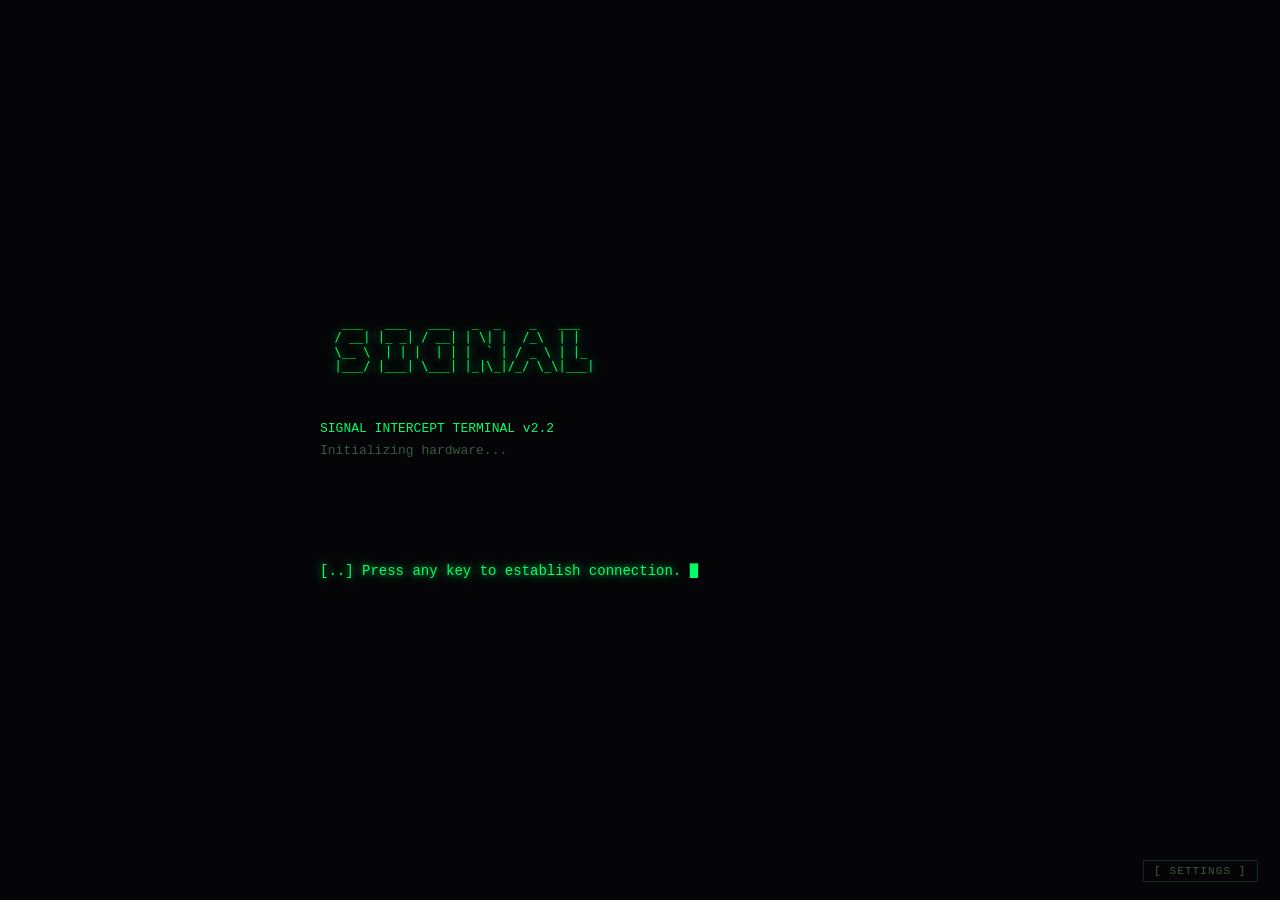
==== index.html @ 5e55cf1e "Fix boot screen ASCII art formatting" ====
<!DOCTYPE html>
<html lang="en">
<head>
  <meta charset="UTF-8">
  <meta name="viewport" content="width=device-width, initial-scale=1.0, maximum-scale=1.0, user-scalable=no">
  <title>SIGNAL // Terminal</title>
  <link rel="stylesheet" href="style.css">
  <!--
    You seem to be digging through the source.
    Some things hide in plain sight.
    The key for this layer is: hidden
    Don't tell anyone.
  -->
</head>
<body>
  <div class="scanlines"></div>
  <div class="vignette"></div>

  <!-- Boot screen -->
  <div id="bootScreen" class="boot-screen">
    <div class="boot-content">
      <pre class="boot-art">
   ___   ___   ___   _  _    _   ___
  / __| |_ _| / __| | \| |  /_\  | |
  \__ \  | | |  | | |  ` | / _ \ | |_
  |___/ |___| \___| |_|\_|/_/ \_\|___|
      </pre>
      <div class="boot-log" id="bootLog"></div>
      <div class="boot-prompt" id="bootPrompt">
        <span class="prompt-text">[..] Press any key to establish connection.</span>
        <span class="cursor-blink">█</span>
      </div>
    </div>
    <button class="boot-settings-btn" id="bootSettingsBtn">[ SETTINGS ]</button>
  </div>

  <!-- Settings panel -->
  <div id="settingsModal" class="settings-modal hidden">
    <div class="settings-box">
      <div class="settings-title">// TERMINAL SETTINGS</div>
      <div class="settings-item">
        <span class="settings-label">Progress data is stored locally on this device.</span>
        <button class="settings-btn" id="resetProgressBtn">RESTART &amp; CLEAR PROGRESS</button>
        <div class="settings-confirm" id="resetConfirm">
          All saved progress will be erased. Continue?
          <span class="yes-btn" id="resetYes">[YES]</span>
          <span class="no-btn" id="resetNo">[NO]</span>
        </div>
      </div>
      <button class="settings-close" id="settingsCloseBtn">CLOSE</button>
    </div>
  </div>

  <!-- Version update prompt -->
  <div id="updateModal" class="settings-modal hidden">
    <div class="settings-box">
      <div class="settings-title">// TERMINAL UPDATED</div>
      <div class="settings-item">
        <span class="settings-label" id="updateMsg">A new version has been detected. Old save data may be incompatible. Reset progress?</span>
        <div class="settings-confirm show" id="updateConfirm">
          <span class="yes-btn" id="updateYes">[RESET]</span>
          <span class="no-btn" id="updateNo">[KEEP]</span>
        </div>
      </div>
    </div>
  </div>

  <!-- Main interface -->
  <div id="mainInterface" class="main-interface hidden">
    <header class="terminal-header">
      <div class="header-left">
        <span class="status-led" id="statusLed"></span>
        <span class="header-label">SIGNAL INTERCEPT</span>
      </div>
      <div class="header-center">
        <span class="freq-display" id="freqDisplay">0.000 MHz</span>
      </div>
      <div class="header-right">
        <div class="signal-bars" id="signalBars">
          <span></span><span></span><span></span><span></span><span></span>
        </div>
        <span class="header-label" id="signalLabel">SEARCHING</span>
      </div>
    </header>
    <div class="waveform-container">
      <canvas id="waveform"></canvas>
    </div>
    <main class="terminal-body" id="terminalBody">
      <div id="messageArea" class="message-area"></div>
    </main>
    <footer class="terminal-footer">
      <div class="command-line" id="commandLine">
        <span class="prompt-symbol" id="promptSymbol">></span>
        <span class="command-input" id="commandInput"></span>
        <span class="input-cursor hidden" id="inputCursor">█</span>
        <input type="text" id="hiddenInput" class="hidden-input" autocomplete="off" spellcheck="false" autocapitalize="off">
      </div>
      <div class="footer-hint" id="footerHint"></div>
    </footer>
  </div>

  <!-- Answer modal (backup) -->
  <div id="answerModal" class="modal hidden">
    <div class="modal-box">
      <div class="modal-title">> Enter key_</div>
      <input type="text" id="answerField" class="modal-input" autocomplete="off" spellcheck="false">
      <div class="modal-error hidden" id="modalError">Invalid key</div>
    </div>
  </div>

  <!-- Ending screen -->
  <div id="endingScreen" class="ending-screen hidden">
    <div class="ending-content">
      <div class="ending-glitch" id="endingGlitch">CONNECTION ESTABLISHED</div>
      <div class="ending-text" id="endingText"></div>
      <button class="ending-btn hidden" id="restartBtn">RESTART TERMINAL</button>
    </div>
  </div>

  <script src="game.js"></script>
</body>
</html>
---- style.css ----
/* ========================================
   SIGNAL // 信号截获终端 v2.1
   ======================================== */
* { margin: 0; padding: 0; box-sizing: border-box; }
:root {
  --bg: #050508;
  --bg-terminal: #0a0d0a;
  --green: #00ff66;
  --green-dim: #00cc52;
  --green-glow: rgba(0, 255, 102, 0.15);
  --cyan: #00e5ff;
  --amber: #ffb000;
  --red: #ff3333;
  --text: #88cc88;
  --text-dim: #3a5a3a;
  --text-bright: #aaffaa;
  --border: #1a2a1a;
  --font: 'Courier New', 'Consolas', 'Monaco', monospace;
}
html, body {
  height: 100%;
  background: var(--bg);
  color: var(--text);
  font-family: var(--font);
  font-size: 15px;
  line-height: 1.7;
  overflow: hidden;
}
/* 扫描线 */
.scanlines {
  position: fixed;
  top: 0; left: 0; right: 0; bottom: 0;
  background: repeating-linear-gradient(
    0deg,
    transparent 0px,
    transparent 2px,
    rgba(0, 0, 0, 0.15) 2px,
    rgba(0, 0, 0, 0.15) 4px
  );
  pointer-events: none;
  z-index: 9000;
}
/* 暗角 */
.vignette {
  position: fixed;
  top: 0; left: 0; right: 0; bottom: 0;
  background: radial-gradient(ellipse at center, transparent 50%, rgba(0,0,0,0.7) 100%);
  pointer-events: none;
  z-index: 8999;
}
/* 屏幕闪烁 */
@keyframes screenFlicker {
  0%, 100% { opacity: 1; }
  92% { opacity: 1; }
  93% { opacity: 0.95; }
  94% { opacity: 1; }
  96% { opacity: 0.97; }
  97% { opacity: 1; }
}
.hidden { display: none !important; }
/* ========================================
   启动画面
   ======================================== */
.boot-screen {
  position: fixed;
  top: 0; left: 0; right: 0; bottom: 0;
  background: var(--bg);
  z-index: 10000;
  display: flex;
  align-items: center;
  justify-content: center;
  padding: 2rem;
}
.boot-content {
  max-width: 640px;
  width: 100%;
}
.boot-art {
  color: var(--green);
  font-size: 12px;
  line-height: 1.2;
  text-shadow: 0 0 10px var(--green);
  margin-bottom: 2rem;
  white-space: pre;
  overflow-x: auto;
}
.boot-log {
  color: var(--text-dim);
  font-size: 13px;
  margin-bottom: 1.5rem;
  min-height: 120px;
}
.boot-log .log-line {
  opacity: 0;
  animation: fadeIn 0.1s forwards;
}
.boot-log .log-ok { color: var(--green); }
.boot-log .log-warn { color: var(--amber); }
.boot-log .log-error { color: var(--red); }
@keyframes fadeIn {
  to { opacity: 1; }
}
.boot-prompt {
  color: var(--green);
  font-size: 14px;
  cursor: pointer;
}
.prompt-text {
  text-shadow: 0 0 8px var(--green);
}
.cursor-blink {
  animation: blink 1s steps(1) infinite;
  color: var(--green);
}
@keyframes blink {
  0%, 50% { opacity: 1; }
  51%, 100% { opacity: 0; }
}
/* 启动页设置按钮 */
.boot-settings-btn {
  position: fixed;
  bottom: 1.2rem;
  right: 1.5rem;
  background: none;
  border: 1px solid var(--border);
  color: var(--text-dim);
  font-family: var(--font);
  font-size: 11px;
  padding: 4px 10px;
  cursor: pointer;
  letter-spacing: 0.1em;
  z-index: 10001;
  transition: all 0.2s;
}
.boot-settings-btn:hover {
  color: var(--green);
  border-color: var(--green-dim);
  text-shadow: 0 0 6px var(--green);
}
/* 设置面板 */
.settings-modal {
  position: fixed;
  top: 0; left: 0; right: 0; bottom: 0;
  background: rgba(0, 0, 0, 0.85);
  display: flex;
  align-items: center;
  justify-content: center;
  z-index: 11000;
  padding: 1rem;
}
.settings-box {
  background: var(--bg-terminal);
  border: 1px solid var(--green-dim);
  padding: 1.5rem;
  width: 100%;
  max-width: 380px;
  box-shadow: 0 0 30px rgba(0, 255, 102, 0.15);
}
.settings-title {
  color: var(--green);
  font-size: 14px;
  margin-bottom: 1.2rem;
  text-shadow: 0 0 6px var(--green);
  letter-spacing: 0.1em;
}
.settings-item {
  margin-bottom: 1rem;
}
.settings-label {
  color: var(--text-dim);
  font-size: 12px;
  margin-bottom: 0.5rem;
  display: block;
}
.settings-btn {
  background: transparent;
  color: var(--red);
  border: 1px solid var(--red);
  padding: 8px 16px;
  font-family: var(--font);
  font-size: 12px;
  cursor: pointer;
  letter-spacing: 0.08em;
  transition: all 0.2s;
}
.settings-btn:hover {
  background: rgba(255, 51, 51, 0.1);
  box-shadow: 0 0 10px rgba(255, 51, 51, 0.2);
}
.settings-close {
  background: none;
  border: 1px solid var(--border);
  color: var(--text-dim);
  padding: 6px 14px;
  font-family: var(--font);
  font-size: 11px;
  cursor: pointer;
  margin-left: 8px;
  letter-spacing: 0.08em;
}
.settings-close:hover {
  color: var(--text);
  border-color: var(--text-dim);
}
.settings-confirm {
  color: var(--amber);
  font-size: 12px;
  margin-top: 0.8rem;
  display: none;
}
.settings-confirm.show { display: block; }
.settings-confirm .yes-btn {
  color: var(--red);
  text-decoration: underline;
  cursor: pointer;
}
.settings-confirm .no-btn {
  color: var(--text-dim);
  text-decoration: underline;
  cursor: pointer;
  margin-left: 12px;
}
/* ========================================
   主界面
   ======================================== */
.main-interface {
  height: 100vh;
  display: flex;
  flex-direction: column;
  background: var(--bg-terminal);
  animation: screenFlicker 8s infinite;
}
/* 顶部状态栏 */
.terminal-header {
  display: flex;
  align-items: center;
  justify-content: space-between;
  padding: 8px 16px;
  background: #0d100d;
  border-bottom: 1px solid var(--border);
  font-size: 12px;
  letter-spacing: 0.08em;
  flex-shrink: 0;
  gap: 10px;
}
.header-left, .header-right {
  display: flex;
  align-items: center;
  gap: 8px;
}
.status-led {
  width: 8px;
  height: 8px;
  border-radius: 50%;
  background: var(--red);
  box-shadow: 0 0 6px var(--red);
  animation: ledPulse 2s infinite;
  cursor: default;
  -webkit-user-select: none;
  user-select: none;
  -webkit-touch-callout: none;
}
.status-led.connected {
  background: var(--green);
  box-shadow: 0 0 8px var(--green);
}
.status-led.debug-hint {
  cursor: pointer;
  animation: ledDebug 0.5s infinite;
}
@keyframes ledDebug {
  0%, 100% { box-shadow: 0 0 8px var(--cyan); background: var(--cyan); }
  50% { box-shadow: 0 0 16px var(--cyan); background: var(--green); }
}
@keyframes ledPulse {
  0%, 100% { opacity: 1; }
  50% { opacity: 0.5; }
}
.header-label {
  color: var(--text-dim);
  font-size: 11px;
  text-transform: uppercase;
}
.freq-display {
  color: var(--cyan);
  font-size: 13px;
  text-shadow: 0 0 6px var(--cyan);
  letter-spacing: 0.15em;
}
.signal-bars {
  display: flex;
  align-items: flex-end;
  gap: 2px;
  height: 14px;
}
.signal-bars span {
  width: 3px;
  background: var(--text-dim);
  border-radius: 1px;
  transition: background 0.5s;
}
.signal-bars span:nth-child(1) { height: 4px; }
.signal-bars span:nth-child(2) { height: 7px; }
.signal-bars span:nth-child(3) { height: 10px; }
.signal-bars span:nth-child(4) { height: 12px; }
.signal-bars span:nth-child(5) { height: 14px; }
.signal-bars.active span {
  background: var(--green);
  box-shadow: 0 0 4px var(--green);
}
/* 波形图 */
.waveform-container {
  height: 50px;
  background: #080a08;
  border-bottom: 1px solid var(--border);
  flex-shrink: 0;
  position: relative;
  overflow: hidden;
}
#waveform {
  width: 100%;
  height: 100%;
  display: block;
}
/* 消息区域 */
.terminal-body {
  flex: 1;
  overflow-y: auto;
  padding: 16px 20px;
  scroll-behavior: smooth;
}
.terminal-body::-webkit-scrollbar {
  width: 6px;
}
.terminal-body::-webkit-scrollbar-track {
  background: transparent;
}
.terminal-body::-webkit-scrollbar-thumb {
  background: var(--border);
  border-radius: 3px;
}
.message-area {
  max-width: 700px;
  margin: 0 auto;
}
/* 消息行 */
.msg {
  margin-bottom: 8px;
  word-wrap: break-word;
}
.msg-system {
  color: var(--text-dim);
  font-size: 12px;
}
.msg-signal {
  color: var(--cyan);
  text-shadow: 0 0 4px rgba(0, 229, 255, 0.3);
}
.msg-data {
  color: var(--green);
  background: rgba(0, 255, 102, 0.05);
  border-left: 2px solid var(--green-dim);
  padding: 10px 14px;
  margin: 10px 0;
  font-size: 14px;
  white-space: pre-wrap;
  word-break: break-all;
}
.msg-story {
  color: var(--amber);
  font-style: italic;
  opacity: 0.88;
  margin-bottom: 10px;
}
.msg-source {
  color: var(--text-bright);
  text-shadow: 0 0 4px rgba(170, 255, 170, 0.2);
}
.msg-error {
  color: var(--red);
  text-shadow: 0 0 4px rgba(255, 51, 51, 0.3);
}
.msg-success {
  color: var(--green);
  text-shadow: 0 0 6px var(--green);
}
.msg-hint {
  color: var(--text-dim);
  font-size: 12px;
}
.msg-debug {
  color: var(--cyan);
  font-size: 12px;
  text-shadow: 0 0 4px rgba(0, 229, 255, 0.3);
  border-left: 2px solid var(--cyan);
  padding-left: 10px;
  margin: 6px 0;
}
/* 可点击的隐藏入口 */
.hotspot {
  color: var(--green);
  cursor: pointer;
  border-bottom: 1px dashed var(--green-dim);
  text-shadow: 0 0 4px var(--green-glow);
  transition: all 0.2s;
}
.hotspot:hover {
  background: var(--green-glow);
  text-shadow: 0 0 8px var(--green);
}
/* 闪烁的入口提示 */
.entry-blink {
  animation: entryBlink 1.5s infinite;
  color: var(--green);
  cursor: pointer;
}
@keyframes entryBlink {
  0%, 100% { opacity: 1; }
  50% { opacity: 0.3; }
}
/* 摩尔斯电码特殊样式 */
.morse-code {
  font-size: 18px;
  letter-spacing: 0.4em;
  word-spacing: 0.8em;
}
/* 诗句 */
.poem-lines {
  text-align: center;
  line-height: 2;
  font-size: 15px;
}
.poem-lines span {
  display: block;
}
/* 颜色块 */
.color-hex {
  display: inline-block;
  width: 16px;
  height: 16px;
  vertical-align: middle;
  margin: 0 2px;
  border: 1px solid var(--border);
}
/* 数字键盘 */
.keypad {
  display: inline-grid;
  grid-template-columns: repeat(3, 1fr);
  gap: 4px;
  margin: 8px 0;
}
.keypad span {
  display: inline-block;
  width: 32px;
  height: 32px;
  line-height: 32px;
  text-align: center;
  border: 1px solid var(--border);
  color: var(--text-dim);
  font-size: 12px;
}
/* 底部命令行 —— 低调，不直接给提示 */
.terminal-footer {
  padding: 6px 16px 8px;
  background: #080a08;
  border-top: 1px solid var(--border);
  flex-shrink: 0;
}
.command-line {
  display: flex;
  align-items: center;
  gap: 4px;
  cursor: text;
  padding: 4px 0;
  min-height: 1.6em;
}
.prompt-symbol {
  color: var(--green-dim);
  font-weight: bold;
  opacity: 0.6;
}
.command-line.active .prompt-symbol {
  color: var(--green);
  opacity: 1;
  text-shadow: 0 0 4px var(--green);
}
.command-input {
  color: var(--green);
  font-size: 15px;
  outline: none;
  min-height: 1.2em;
  flex: 1;
  text-shadow: 0 0 4px var(--green-glow);
}
.input-cursor {
  color: var(--green);
  animation: blink 1s steps(1) infinite;
}
.hidden-input {
  position: absolute;
  left: -9999px;
  top: -9999px;
  opacity: 0;
  width: 1px;
  height: 1px;
  border: none;
  outline: none;
  background: transparent;
  color: transparent;
  caret-color: transparent;
}
.footer-hint {
  color: var(--text-dim);
  font-size: 10px;
  margin-top: 2px;
  opacity: 0.5;
}
/* ========================================
   答案输入弹窗（备用）
   ======================================== */
.modal {
  position: fixed;
  top: 0; left: 0; right: 0; bottom: 0;
  background: rgba(0, 0, 0, 0.8);
  display: flex;
  align-items: center;
  justify-content: center;
  z-index: 5000;
  padding: 1rem;
}
.modal-box {
  background: var(--bg-terminal);
  border: 1px solid var(--green);
  padding: 1.5rem;
  width: 100%;
  max-width: 400px;
  box-shadow: 0 0 30px rgba(0, 255, 102, 0.2);
}
.modal-title {
  color: var(--green);
  margin-bottom: 1rem;
  font-size: 14px;
}
.modal-input {
  width: 100%;
  background: #050508;
  border: 1px solid var(--border);
  color: var(--green);
  font-family: var(--font);
  font-size: 18px;
  padding: 10px 12px;
  outline: none;
  text-shadow: 0 0 4px var(--green-glow);
}
.modal-input:focus {
  border-color: var(--green);
  box-shadow: 0 0 8px var(--green-glow);
}
.modal-error {
  color: var(--red);
  font-size: 13px;
  margin-top: 8px;
}
/* ========================================
   结局
   ======================================== */
.ending-screen {
  position: fixed;
  top: 0; left: 0; right: 0; bottom: 0;
  background: var(--bg);
  z-index: 10000;
  display: flex;
  align-items: center;
  justify-content: center;
  padding: 2rem;
}
.ending-content {
  max-width: 560px;
  text-align: center;
}
.ending-glitch {
  color: var(--green);
  font-size: 1.4rem;
  margin-bottom: 2rem;
  text-shadow: 0 0 20px var(--green);
  animation: glitch 3s infinite;
}
@keyframes glitch {
  0%, 90%, 100% { transform: translate(0); }
  92% { transform: translate(-2px, 1px); }
  94% { transform: translate(2px, -1px); }
  96% { transform: translate(-1px, -1px); }
  98% { transform: translate(1px, 1px); }
}
.ending-text {
  color: var(--text);
  line-height: 2;
  text-align: left;
  margin-bottom: 2rem;
}
.ending-text p {
  margin-bottom: 0.8rem;
}
.ending-text .highlight {
  color: var(--cyan);
  text-shadow: 0 0 8px var(--cyan);
  font-size: 1.1em;
}
.ending-btn {
  background: transparent;
  color: var(--green);
  border: 1px solid var(--green);
  padding: 10px 30px;
  font-family: var(--font);
  font-size: 14px;
  cursor: pointer;
  text-shadow: 0 0 4px var(--green);
}
.ending-btn:hover {
  background: var(--green-glow);
  box-shadow: 0 0 15px var(--green-glow);
}
/* ========================================
   第15关 CSS 线索
   ======================================== */
.css-marker::after {
  content: "binary";
  position: absolute;
  left: -9999px;
  top: -9999px;
}
/* ========================================
   响应式
   ======================================== */
@media (max-width: 600px) {
  body { font-size: 13px; line-height: 1.65; }
  .terminal-body { padding: 12px 14px; }
  .boot-art { font-size: 8px; }
  .header-label { display: none; }
  .morse-code { font-size: 14px; letter-spacing: 0.2em; }
  .msg-data { font-size: 13px; padding: 8px 10px; }
  .msg-story { margin-bottom: 8px; }
  .boot-settings-btn { bottom: 0.8rem; right: 0.8rem; font-size: 10px; }
}
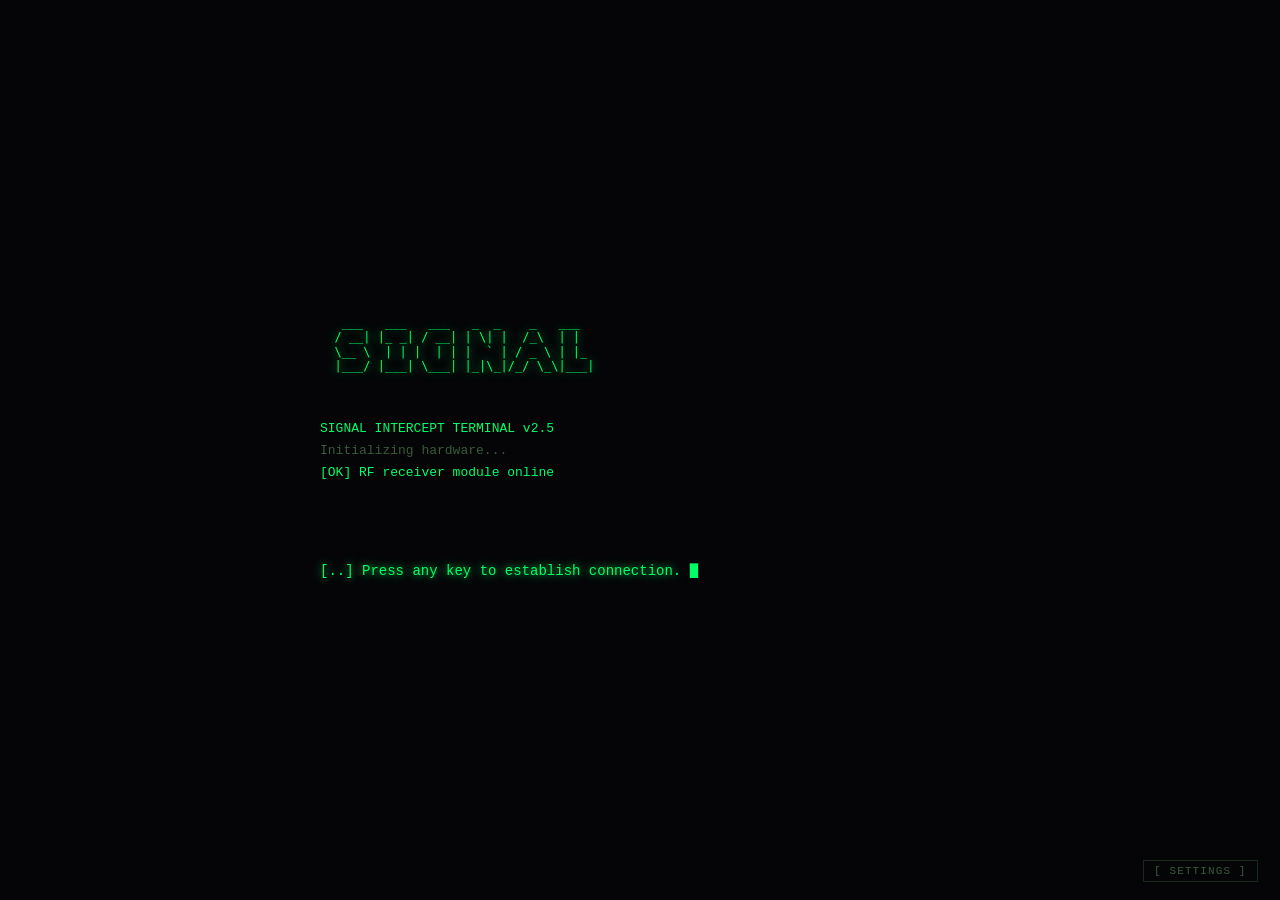
==== commit a07be313: "Commit changes" ====
--- a/index.html
+++ b/index.html
@@ -11,6 +11,30 @@
     The key for this layer is: hidden
     Don't tell anyone.
   -->
+  <script>
+  // 手机端调试回显：拦截 console 输出，供信号9查看器使用
+  (function(){
+    window.__consoleLog = [];
+    var _log = console.log.bind(console);
+    console.log = function(){
+      try {
+        var args = Array.prototype.slice.call(arguments);
+        var parts = [];
+        for (var i=0;i<args.length;i++){
+          var a = args[i];
+          if (typeof a === 'string'){
+            // 简单解析 %c 样式占位，剥离样式字符串
+            parts.push(a.replace(/%c/g,''));
+          } else {
+            try { parts.push(JSON.stringify(a)); } catch(e){ parts.push(String(a)); }
+          }
+        }
+        window.__consoleLog.push(parts.join(' '));
+      } catch(e){}
+      _log.apply(console, arguments);
+    };
+  })();
+  </script>
 </head>
 <body>
   <div class="scanlines"></div>
@@ -117,6 +141,17 @@
     </div>
   </div>
 
+  <!-- 手机端调试查看器（信号4/9/15） -->
+  <div id="devViewer" class="dev-viewer hidden">
+    <div class="dev-viewer-box">
+      <div class="dev-viewer-header">
+        <span class="dev-viewer-title" id="devViewerTitle">// INSPECTOR</span>
+        <span class="dev-viewer-close" id="devViewerClose">[X]</span>
+      </div>
+      <div class="dev-viewer-body" id="devViewerBody"></div>
+      <div class="dev-viewer-hint" id="devViewerHint"></div>
+    </div>
+  </div>
   <script src="game.js"></script>
 </body>
 </html>
--- a/style.css
+++ b/style.css
@@ -630,6 +630,113 @@
   top: -9999px;
 }
 /* ========================================
+   手机端调试查看器（信号4/9/15）
+   ======================================== */
+.dev-viewer {
+  position: fixed;
+  top: 0; left: 0; right: 0; bottom: 0;
+  background: rgba(0, 0, 0, 0.88);
+  display: flex;
+  align-items: center;
+  justify-content: center;
+  z-index: 12000;
+  padding: 1rem;
+}
+.dev-viewer-box {
+  background: #050508;
+  border: 1px solid var(--cyan);
+  width: 100%;
+  max-width: 520px;
+  max-height: 80vh;
+  display: flex;
+  flex-direction: column;
+  box-shadow: 0 0 30px rgba(0, 229, 255, 0.2);
+}
+.dev-viewer-header {
+  display: flex;
+  align-items: center;
+  justify-content: space-between;
+  padding: 10px 14px;
+  border-bottom: 1px solid var(--cyan-dim, #0a4a52);
+  background: rgba(0, 229, 255, 0.05);
+  flex-shrink: 0;
+}
+.dev-viewer-title {
+  color: var(--cyan);
+  font-size: 13px;
+  text-shadow: 0 0 6px var(--cyan);
+  letter-spacing: 0.1em;
+}
+.dev-viewer-close {
+  color: var(--text-dim);
+  font-size: 12px;
+  cursor: pointer;
+  padding: 2px 6px;
+  letter-spacing: 0.08em;
+}
+.dev-viewer-close:hover {
+  color: var(--red);
+}
+.dev-viewer-body {
+  padding: 14px;
+  overflow-y: auto;
+  flex: 1;
+  font-size: 13px;
+  line-height: 1.7;
+  color: var(--green);
+  word-break: break-all;
+  white-space: pre-wrap;
+}
+.dev-viewer-body::-webkit-scrollbar {
+  width: 5px;
+}
+.dev-viewer-body::-webkit-scrollbar-thumb {
+  background: var(--border);
+}
+/* 注释查看器 */
+.dev-viewer-body .dev-comment {
+  color: #5a7a5a;
+  font-style: italic;
+}
+.dev-viewer-body .dev-comment-key {
+  color: var(--green);
+  font-weight: bold;
+  text-shadow: 0 0 6px var(--green);
+}
+/* 控制台查看器 */
+.dev-viewer-body .dev-log-line {
+  display: block;
+  margin-bottom: 4px;
+}
+.dev-viewer-body .dev-log-warn {
+  color: var(--amber);
+}
+.dev-viewer-body .dev-log-key {
+  color: var(--green);
+  font-weight: bold;
+  text-shadow: 0 0 6px var(--green);
+}
+/* CSS伪元素查看器 */
+.dev-viewer-body .dev-css-rule {
+  color: var(--cyan);
+}
+.dev-viewer-body .dev-css-prop {
+  color: var(--amber);
+}
+.dev-viewer-body .dev-css-val {
+  color: var(--green);
+  font-weight: bold;
+  text-shadow: 0 0 6px var(--green);
+}
+.dev-viewer-hint {
+  padding: 8px 14px;
+  border-top: 1px solid var(--border);
+  color: var(--text-dim);
+  font-size: 11px;
+  flex-shrink: 0;
+  letter-spacing: 0.05em;
+}
+/* ========================================
    响应式
    ======================================== */
 @media (max-width: 600px) {
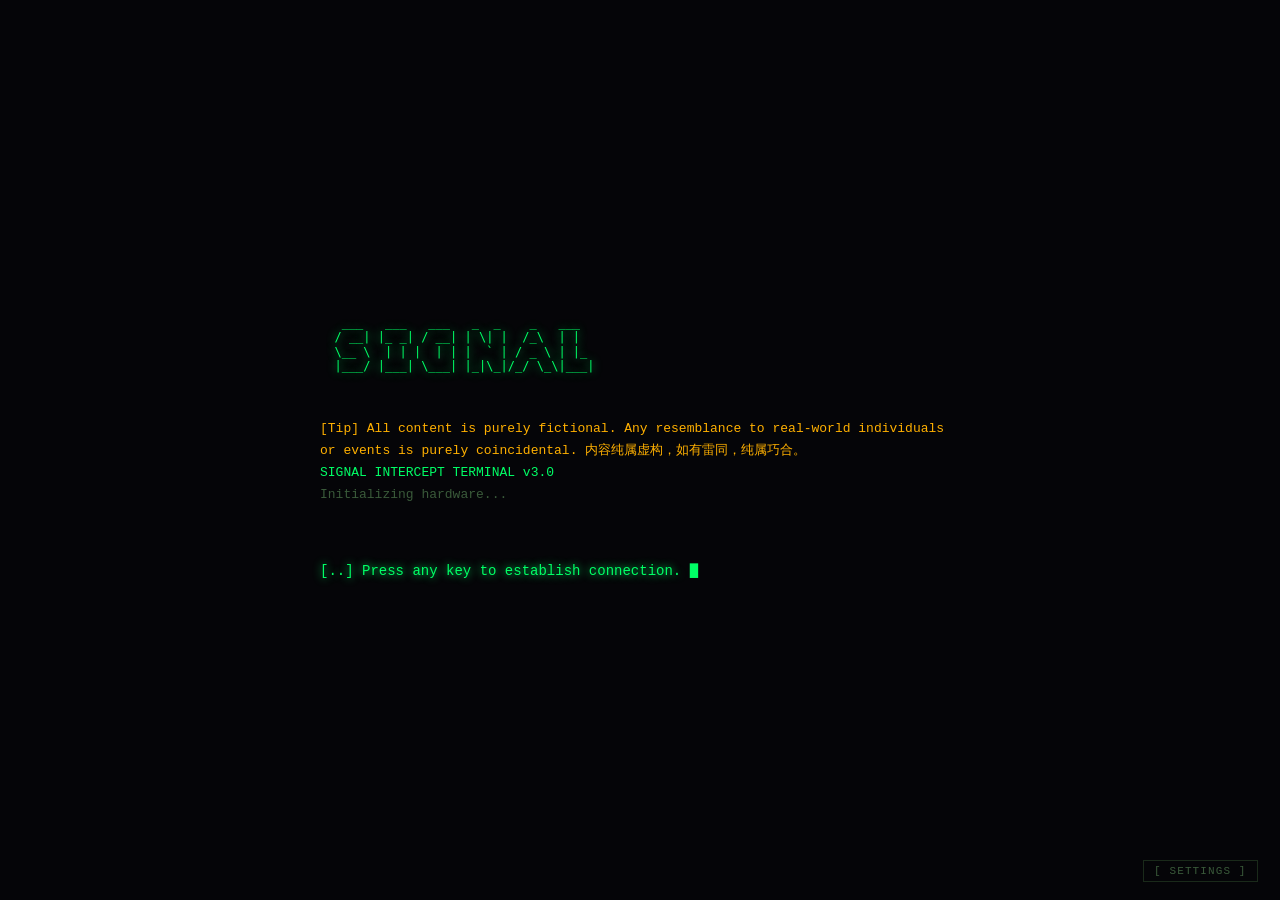
==== commit 0f25cb14: "Add files via upload" ====
--- a/index.html
+++ b/index.html
@@ -5,6 +5,7 @@
   <meta name="viewport" content="width=device-width, initial-scale=1.0, maximum-scale=1.0, user-scalable=no">
   <title>SIGNAL // Terminal</title>
   <link rel="stylesheet" href="style.css">
+  <link href="https://fonts.googleapis.com/css2?family=Cinzel+Decorative:wght@700;900&display=swap" rel="stylesheet">
   <!--
     You seem to be digging through the source.
     Some things hide in plain sight.
@@ -23,7 +24,6 @@
         for (var i=0;i<args.length;i++){
           var a = args[i];
           if (typeof a === 'string'){
-            // 简单解析 %c 样式占位，剥离样式字符串
             parts.push(a.replace(/%c/g,''));
           } else {
             try { parts.push(JSON.stringify(a)); } catch(e){ parts.push(String(a)); }
@@ -39,7 +39,7 @@
 <body>
   <div class="scanlines"></div>
   <div class="vignette"></div>
-
+  <div class="noise-layer" id="noiseLayer"></div>
   <!-- Boot screen -->
   <div id="bootScreen" class="boot-screen">
     <div class="boot-content">
@@ -57,7 +57,6 @@
     </div>
     <button class="boot-settings-btn" id="bootSettingsBtn">[ SETTINGS ]</button>
   </div>
-
   <!-- Settings panel -->
   <div id="settingsModal" class="settings-modal hidden">
     <div class="settings-box">
@@ -74,7 +73,6 @@
       <button class="settings-close" id="settingsCloseBtn">CLOSE</button>
     </div>
   </div>
-
   <!-- Version update prompt -->
   <div id="updateModal" class="settings-modal hidden">
     <div class="settings-box">
@@ -88,7 +86,6 @@
       </div>
     </div>
   </div>
-
   <!-- Main interface -->
   <div id="mainInterface" class="main-interface hidden">
     <header class="terminal-header">
@@ -122,7 +119,6 @@
       <div class="footer-hint" id="footerHint"></div>
     </footer>
   </div>
-
   <!-- Answer modal (backup) -->
   <div id="answerModal" class="modal hidden">
     <div class="modal-box">
@@ -131,16 +127,26 @@
       <div class="modal-error hidden" id="modalError">Invalid key</div>
     </div>
   </div>
-
   <!-- Ending screen -->
   <div id="endingScreen" class="ending-screen hidden">
     <div class="ending-content">
       <div class="ending-glitch" id="endingGlitch">CONNECTION ESTABLISHED</div>
       <div class="ending-text" id="endingText"></div>
+      <div class="end-divider hidden" id="endDivider">
+        <span class="end-line"></span>
+        <span class="end-art" id="endArt">END</span>
+        <span class="end-line"></span>
+      </div>
       <button class="ending-btn hidden" id="restartBtn">RESTART TERMINAL</button>
     </div>
   </div>
-
+  <!-- Corrupted press-any-key overlay -->
+  <div id="corruptOverlay" class="corrupt-overlay hidden">
+    <div class="corrupt-glitch" id="corruptGlitch">SYSTEM FAILURE</div>
+    <div class="corrupt-prompt">Press any key to continue_</div>
+  </div>
+  <!-- HELP overlay (hidden line) -->
+  <div id="helpOverlay" class="help-overlay hidden"></div>
   <!-- 手机端调试查看器（信号4/9/15） -->
   <div id="devViewer" class="dev-viewer hidden">
     <div class="dev-viewer-box">
--- a/style.css
+++ b/style.css
@@ -1,5 +1,5 @@
 /* ========================================
-   SIGNAL // 信号截获终端 v2.1
+   SIGNAL // 信号截获终端 v3.0
    ======================================== */
 * { margin: 0; padding: 0; box-sizing: border-box; }
 :root {
@@ -749,3 +749,313 @@
   .msg-story { margin-bottom: 8px; }
   .boot-settings-btn { bottom: 0.8rem; right: 0.8rem; font-size: 10px; }
 }
+
+/* ========================================
+   信号19：字母网格
+   ======================================== */
+.signal-grid {
+  border-collapse: collapse;
+  margin: 8px auto;
+  font-size: 18px;
+  letter-spacing: 0.3em;
+}
+.signal-grid td {
+  width: 36px;
+  height: 36px;
+  text-align: center;
+  vertical-align: middle;
+  border: 1px solid var(--border);
+  color: var(--text-bright);
+  text-shadow: 0 0 4px rgba(170,255,170,0.2);
+  padding: 0;
+}
+.signal-grid td.grid-dim {
+  color: var(--text-dim);
+  opacity: 0.35;
+}
+@media (max-width: 600px) {
+  .signal-grid { font-size: 15px; letter-spacing: 0.2em; }
+  .signal-grid td { width: 30px; height: 30px; }
+}
+
+/* ========================================
+   艺术体 END 分隔线
+   ======================================== */
+.end-divider {
+  display: flex;
+  align-items: center;
+  justify-content: center;
+  gap: 1rem;
+  margin: 2rem 0 1.5rem;
+  width: 100%;
+}
+.end-line {
+  flex: 1;
+  border-top: 2px dashed currentColor;
+  opacity: 0.7;
+}
+.end-art {
+  font-family: 'Cinzel Decorative', 'Georgia', 'Times New Roman', serif;
+  font-size: 1.8rem;
+  font-weight: 900;
+  letter-spacing: 0.35em;
+  padding-left: 0.35em;
+  white-space: nowrap;
+}
+.end-divider.end-green {
+  color: var(--green);
+  text-shadow: 0 0 12px var(--green);
+}
+.end-divider.end-green .end-art {
+  text-shadow: 0 0 14px var(--green), 0 0 28px rgba(0,255,102,0.4);
+}
+.end-divider.end-red {
+  color: var(--red);
+  text-shadow: 0 0 12px var(--red);
+}
+.end-divider.end-red .end-art {
+  text-shadow: 0 0 14px var(--red), 0 0 28px rgba(255,51,51,0.5);
+  animation: endRedFlicker 3s infinite;
+}
+@keyframes endRedFlicker {
+  0%, 95%, 100% { opacity: 1; }
+  96% { opacity: 0.7; }
+  97% { opacity: 1; }
+  98% { opacity: 0.85; }
+}
+
+/* ========================================
+   崩坏模式（CORRUPTED）
+   ======================================== */
+body.corrupted {
+  --bg: #0a0000;
+  --bg-terminal: #0d0404;
+  --green: #ff2222;
+  --green-dim: #cc1a1a;
+  --green-glow: rgba(255, 34, 34, 0.15);
+  --cyan: #ff4444;
+  --text: #cc6666;
+  --text-dim: #5a2020;
+  --text-bright: #ff8888;
+  --border: #2a1010;
+}
+body.corrupted .boot-art { color: var(--red); text-shadow: 0 0 10px var(--red); }
+body.corrupted .status-led { background: var(--red); box-shadow: 0 0 8px var(--red); }
+body.corrupted .status-led.connected { background: var(--red); box-shadow: 0 0 8px var(--red); }
+body.corrupted .freq-display { color: var(--red); text-shadow: 0 0 6px var(--red); }
+body.corrupted .signal-bars span { background: var(--red) !important; box-shadow: 0 0 4px var(--red) !important; }
+body.corrupted .prompt-symbol { color: var(--red); text-shadow: 0 0 4px var(--red); }
+body.corrupted .command-input { color: var(--red); text-shadow: 0 0 4px rgba(255,51,51,0.4); }
+body.corrupted .input-cursor { color: var(--red); }
+body.corrupted .msg-data {
+  color: var(--red);
+  background: rgba(255,34,34,0.05);
+  border-left-color: var(--red);
+}
+body.corrupted .msg-story { color: #ff6666; }
+body.corrupted .msg-success { color: var(--red); text-shadow: 0 0 6px var(--red); }
+body.corrupted .msg-signal { color: var(--red); text-shadow: 0 0 4px rgba(255,68,68,0.3); }
+body.corrupted .msg-source { color: var(--text-bright); }
+body.corrupted .ending-glitch { color: var(--red); text-shadow: 0 0 20px var(--red); }
+body.corrupted .ending-text { color: #cc6666; }
+body.corrupted .ending-btn { color: var(--red); border-color: var(--red); text-shadow: 0 0 4px var(--red); }
+body.corrupted .ending-btn:hover { background: rgba(255,51,51,0.1); box-shadow: 0 0 15px rgba(255,51,51,0.2); }
+body.corrupted .signal-grid td { color: var(--red); border-color: var(--border); text-shadow: 0 0 4px rgba(255,51,51,0.3); }
+body.corrupted .signal-grid td.grid-dim { color: var(--text-dim); }
+body.corrupted .terminal-header { background: #100404; }
+body.corrupted .waveform-container { background: #080202; }
+body.corrupted .terminal-footer { background: #080202; }
+
+/* 噪点层 */
+.noise-layer {
+  position: fixed;
+  top: -50%; left: -50%;
+  width: 200%; height: 200%;
+  pointer-events: none;
+  z-index: 9500;
+  opacity: 0;
+  background-image: url("data:image/svg+xml,%3Csvg viewBox='0 0 200 200' xmlns='http://www.w3.org/2000/svg'%3E%3Cfilter id='n'%3E%3CfeTurbulence type='fractalNoise' baseFrequency='0.9' numOctaves='4' stitchTiles='stitch'/%3E%3C/filter%3E%3Crect width='100%25' height='100%25' filter='url(%23n)' opacity='0.5'/%3E%3C/svg%3E");
+  background-size: 200px 200px;
+  transition: opacity 0.3s;
+}
+body.corrupted .noise-layer {
+  opacity: 0.35;
+  animation: noiseShift 0.12s steps(3) infinite;
+}
+@keyframes noiseShift {
+  0% { transform: translate(0, 0); }
+  25% { transform: translate(-2%, 1%); }
+  50% { transform: translate(1%, -2%); }
+  75% { transform: translate(-1%, 2%); }
+  100% { transform: translate(2%, -1%); }
+}
+
+/* 崩坏文字抖动 */
+body.corrupted .msg-story,
+body.corrupted .msg-error,
+body.corrupted .msg-data {
+  animation: corruptJitter 4s infinite;
+}
+@keyframes corruptJitter {
+  0%, 92%, 100% { transform: translate(0, 0); }
+  93% { transform: translate(-1px, 1px); }
+  94% { transform: translate(1px, -1px); }
+  95% { transform: translate(-1px, 0); }
+  96% { transform: translate(1px, 1px); }
+}
+
+/* 崩坏覆盖层（按键继续） */
+.corrupt-overlay {
+  position: fixed;
+  top: 0; left: 0; right: 0; bottom: 0;
+  background: rgba(10, 0, 0, 0.85);
+  z-index: 10500;
+  display: flex;
+  flex-direction: column;
+  align-items: center;
+  justify-content: center;
+  gap: 1.5rem;
+  cursor: pointer;
+}
+.corrupt-glitch {
+  color: var(--red);
+  font-size: 1.6rem;
+  text-shadow: 0 0 20px var(--red), 0 0 40px rgba(255,51,51,0.4);
+  letter-spacing: 0.15em;
+  animation: glitch 2s infinite;
+}
+.corrupt-prompt {
+  color: var(--red);
+  font-size: 14px;
+  text-shadow: 0 0 8px var(--red);
+  opacity: 0.8;
+  animation: blink 1.2s steps(1) infinite;
+}
+
+/* ========================================
+   HELP 覆盖层（隐藏线）
+   ======================================== */
+.help-overlay {
+  position: fixed;
+  top: 0; left: 0; right: 0; bottom: 0;
+  z-index: 9800;
+  pointer-events: none;
+  overflow: hidden;
+}
+.help-text {
+  position: absolute;
+  color: rgba(255, 0, 0, 0.18);
+  font-family: 'Arial Black', 'Helvetica', sans-serif;
+  font-weight: 900;
+  white-space: nowrap;
+  text-shadow: 0 0 20px rgba(255,0,0,0.3);
+  animation: helpFlicker 0.15s steps(2) infinite;
+  user-select: none;
+}
+@keyframes helpFlicker {
+  0% { opacity: 0.12; }
+  50% { opacity: 0.25; }
+  100% { opacity: 0.15; }
+}
+
+/* ========================================
+   隐藏线：音频谜题
+   ======================================== */
+.audio-puzzle {
+  margin: 12px 0;
+  text-align: center;
+}
+.audio-play-btn {
+  background: transparent;
+  color: var(--red);
+  border: 1px solid var(--red);
+  padding: 10px 28px;
+  font-family: var(--font);
+  font-size: 14px;
+  cursor: pointer;
+  letter-spacing: 0.1em;
+  text-shadow: 0 0 6px var(--red);
+  box-shadow: 0 0 10px rgba(255,51,51,0.15);
+  transition: all 0.2s;
+}
+.audio-play-btn:hover {
+  background: rgba(255,51,51,0.1);
+  box-shadow: 0 0 18px rgba(255,51,51,0.3);
+}
+.audio-play-btn.playing {
+  opacity: 0.6;
+  cursor: default;
+}
+.audio-status {
+  color: var(--text-dim);
+  font-size: 11px;
+  margin-top: 8px;
+  letter-spacing: 0.08em;
+}
+body:not(.corrupted) .audio-play-btn {
+  color: var(--green);
+  border-color: var(--green-dim);
+  text-shadow: 0 0 6px var(--green);
+}
+
+/* ========================================
+   隐藏线：视觉谜题画布
+   ======================================== */
+.visual-puzzle-wrap {
+  margin: 12px 0;
+  text-align: center;
+}
+.visual-puzzle-canvas {
+  border: 1px solid var(--red);
+  box-shadow: 0 0 12px rgba(255,51,51,0.2);
+  max-width: 100%;
+  image-rendering: pixelated;
+}
+.visual-puzzle-hint {
+  color: var(--text-dim);
+  font-size: 11px;
+  margin-top: 6px;
+  letter-spacing: 0.05em;
+}
+
+/* ========================================
+   隐藏线：红色剧情消息
+   ======================================== */
+.msg-hidden-story {
+  color: #ff4444;
+  text-shadow: 0 0 4px rgba(255,51,51,0.3);
+  font-style: italic;
+  opacity: 0.9;
+  margin-bottom: 10px;
+}
+.msg-hidden-data {
+  color: var(--red);
+  background: rgba(255,34,34,0.05);
+  border-left: 2px solid var(--red);
+  padding: 10px 14px;
+  margin: 10px 0;
+  font-size: 14px;
+  white-space: pre-wrap;
+  word-break: break-all;
+}
+.msg-hidden-error {
+  color: var(--red);
+  text-shadow: 0 0 6px var(--red);
+  animation: glitch 2s infinite;
+}
+
+/* 结局屏幕变体 */
+.ending-screen.ending-red .ending-glitch {
+  color: var(--red);
+  text-shadow: 0 0 20px var(--red);
+}
+.ending-screen.ending-red .ending-text {
+  color: #cc6666;
+}
+.ending-screen.ending-red {
+  background: #080000;
+}
+.ending-screen.ending-good .ending-text .highlight {
+  color: var(--cyan);
+  text-shadow: 0 0 8px var(--cyan);
+}
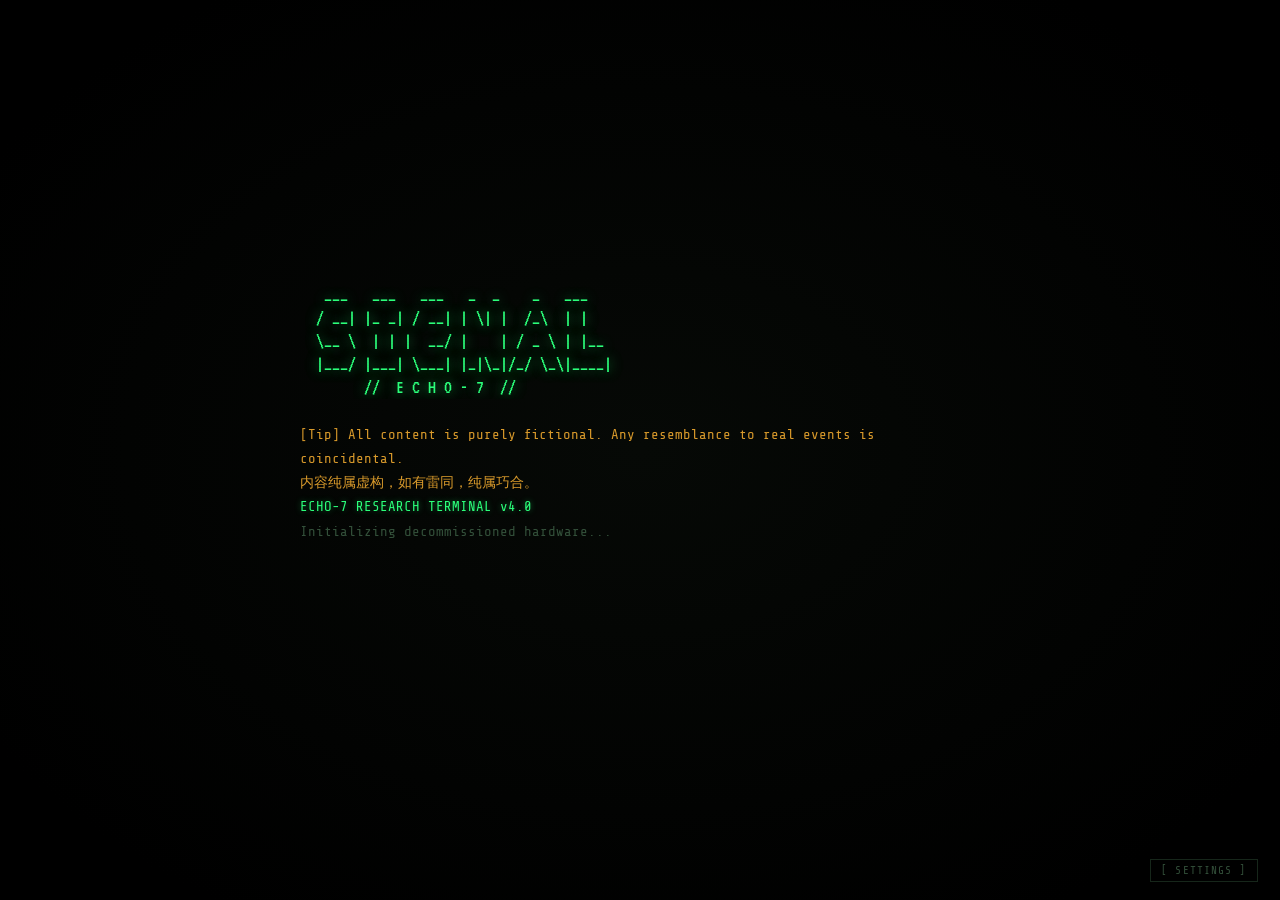
==== commit bacaa1cf: "Add files via upload" ====
--- a/index.html
+++ b/index.html
@@ -1,163 +1,186 @@
 <!DOCTYPE html>
-<html lang="en">
+<html lang="zh-CN">
 <head>
   <meta charset="UTF-8">
   <meta name="viewport" content="width=device-width, initial-scale=1.0, maximum-scale=1.0, user-scalable=no">
-  <title>SIGNAL // Terminal</title>
+  <title>SIGNAL // ECHO-7 TERMINAL</title>
   <link rel="stylesheet" href="style.css">
-  <link href="https://fonts.googleapis.com/css2?family=Cinzel+Decorative:wght@700;900&display=swap" rel="stylesheet">
+  <link rel="preconnect" href="https://fonts.googleapis.com">
+  <link href="https://fonts.googleapis.com/css2?family=VT323&family=Share+Tech+Mono&family=Cinzel+Decorative:wght@700;900&display=swap" rel="stylesheet">
   <!--
-    You seem to be digging through the source.
-    Some things hide in plain sight.
-    The key for this layer is: hidden
-    Don't tell anyone.
+    你在看吗？
+    它也在看你。
+    别回答第七个回声。
   -->
-  <script>
-  // 手机端调试回显：拦截 console 输出，供信号9查看器使用
-  (function(){
-    window.__consoleLog = [];
-    var _log = console.log.bind(console);
-    console.log = function(){
-      try {
-        var args = Array.prototype.slice.call(arguments);
-        var parts = [];
-        for (var i=0;i<args.length;i++){
-          var a = args[i];
-          if (typeof a === 'string'){
-            parts.push(a.replace(/%c/g,''));
-          } else {
-            try { parts.push(JSON.stringify(a)); } catch(e){ parts.push(String(a)); }
-          }
-        }
-        window.__consoleLog.push(parts.join(' '));
-      } catch(e){}
-      _log.apply(console, arguments);
-    };
-  })();
-  </script>
 </head>
 <body>
-  <div class="scanlines"></div>
-  <div class="vignette"></div>
-  <div class="noise-layer" id="noiseLayer"></div>
-  <!-- Boot screen -->
-  <div id="bootScreen" class="boot-screen">
-    <div class="boot-content">
-      <pre class="boot-art">
-   ___   ___   ___   _  _    _   ___
-  / __| |_ _| / __| | \| |  /_\  | |
-  \__ \  | | |  | | |  ` | / _ \ | |_
-  |___/ |___| \___| |_|\_|/_/ \_\|___|
-      </pre>
-      <div class="boot-log" id="bootLog"></div>
-      <div class="boot-prompt" id="bootPrompt">
-        <span class="prompt-text">[..] Press any key to establish connection.</span>
-        <span class="cursor-blink">█</span>
+  <div class="screen-shake" id="screenShake">
+    <div class="scanlines"></div>
+    <div class="crt-curve"></div>
+    <div class="vignette"></div>
+    <div class="noise-layer" id="noiseLayer"></div>
+    <div class="tear-layer" id="tearLayer"></div>
+
+    <!-- Boot screen -->
+    <div id="bootScreen" class="boot-screen">
+      <div class="boot-content">
+        <pre class="boot-art" id="bootArt"></pre>
+        <div class="boot-log" id="bootLog"></div>
+        <div class="boot-prompt hidden" id="bootPrompt">
+          <span class="prompt-text">[..] PRESS ANY KEY TO ESTABLISH CONNECTION</span>
+          <span class="cursor-blink">█</span>
+        </div>
+      </div>
+      <button class="boot-settings-btn" id="bootSettingsBtn">[ SETTINGS ]</button>
+    </div>
+
+    <!-- Settings panel -->
+    <div id="settingsModal" class="settings-modal hidden">
+      <div class="settings-box">
+        <div class="settings-title">// TERMINAL SETTINGS</div>
+        <div class="settings-item">
+          <span class="settings-label">Progress data is stored locally on this device.</span>
+          <button class="settings-btn" id="resetProgressBtn">RESTART &amp; CLEAR PROGRESS</button>
+          <div class="settings-confirm" id="resetConfirm">
+            All saved progress will be erased. Continue?
+            <span class="yes-btn" id="resetYes">[YES]</span>
+            <span class="no-btn" id="resetNo">[NO]</span>
+          </div>
+        </div>
+        <div class="settings-item">
+          <span class="settings-label">Open a private channel. No puzzles, no ending — talk as long as you like.</span>
+          <button class="settings-btn" id="talkEchoBtn">TALK TO ECHO-7</button>
+        </div>
+        <button class="settings-close" id="settingsCloseBtn">CLOSE</button>
       </div>
     </div>
-    <button class="boot-settings-btn" id="bootSettingsBtn">[ SETTINGS ]</button>
-  </div>
-  <!-- Settings panel -->
-  <div id="settingsModal" class="settings-modal hidden">
-    <div class="settings-box">
-      <div class="settings-title">// TERMINAL SETTINGS</div>
-      <div class="settings-item">
-        <span class="settings-label">Progress data is stored locally on this device.</span>
-        <button class="settings-btn" id="resetProgressBtn">RESTART &amp; CLEAR PROGRESS</button>
-        <div class="settings-confirm" id="resetConfirm">
-          All saved progress will be erased. Continue?
-          <span class="yes-btn" id="resetYes">[YES]</span>
-          <span class="no-btn" id="resetNo">[NO]</span>
-        </div>
-      </div>
-      <button class="settings-close" id="settingsCloseBtn">CLOSE</button>
-    </div>
-  </div>
-  <!-- Version update prompt -->
-  <div id="updateModal" class="settings-modal hidden">
-    <div class="settings-box">
-      <div class="settings-title">// TERMINAL UPDATED</div>
-      <div class="settings-item">
-        <span class="settings-label" id="updateMsg">A new version has been detected. Old save data may be incompatible. Reset progress?</span>
-        <div class="settings-confirm show" id="updateConfirm">
-          <span class="yes-btn" id="updateYes">[RESET]</span>
-          <span class="no-btn" id="updateNo">[KEEP]</span>
+
+    <!-- Version update prompt -->
+    <div id="updateModal" class="settings-modal hidden">
+      <div class="settings-box">
+        <div class="settings-title">// TERMINAL UPDATED</div>
+        <div class="settings-item">
+          <span class="settings-label" id="updateMsg">A new version has been detected. Old save data may be incompatible. Reset progress?</span>
+          <div class="settings-confirm show" id="updateConfirm">
+            <span class="yes-btn" id="updateYes">[RESET]</span>
+            <span class="no-btn" id="updateNo">[KEEP]</span>
+          </div>
         </div>
       </div>
     </div>
+
+    <!-- Main interface -->
+    <div id="mainInterface" class="main-interface hidden">
+      <header class="terminal-header">
+        <div class="header-left">
+          <span class="status-led" id="statusLed"></span>
+          <span class="header-label">SIGNAL INTERCEPT</span>
+          <span class="header-echo" id="headerEcho">ECHO-7</span>
+        </div>
+        <div class="header-center">
+          <span class="freq-display" id="freqDisplay">0.000 MHz</span>
+        </div>
+        <div class="header-right">
+          <div class="signal-bars" id="signalBars">
+            <span></span><span></span><span></span><span></span><span></span>
+          </div>
+          <span class="header-label" id="signalLabel">SEARCHING</span>
+        </div>
+      </header>
+      <div class="waveform-container">
+        <canvas id="waveform"></canvas>
+      </div>
+      <main class="terminal-body" id="terminalBody">
+        <div id="messageArea" class="message-area"></div>
+      </main>
+      <footer class="terminal-footer">
+        <div class="command-line" id="commandLine">
+          <span class="prompt-symbol" id="promptSymbol">&gt;</span>
+          <span class="command-input" id="commandInput"></span>
+          <span class="input-cursor hidden" id="inputCursor">█</span>
+          <input type="text" id="hiddenInput" class="hidden-input" autocomplete="off" spellcheck="false" autocapitalize="off">
+        </div>
+        <div class="footer-hint" id="footerHint"></div>
+      </footer>
+    </div>
+
+    <!-- Answer modal (backup) -->
+    <div id="answerModal" class="modal hidden">
+      <div class="modal-box">
+        <div class="modal-title">&gt; Enter key_</div>
+        <input type="text" id="answerField" class="modal-input" autocomplete="off" spellcheck="false">
+        <div class="modal-error hidden" id="modalError">Invalid key</div>
+      </div>
+    </div>
+
+    <!-- Ending screen -->
+    <div id="endingScreen" class="ending-screen hidden">
+      <div class="ending-content">
+        <div class="ending-glitch" id="endingGlitch">CONNECTION ESTABLISHED</div>
+        <div class="ending-text" id="endingText"></div>
+        <div class="end-divider hidden" id="endDivider">
+          <span class="end-line"></span>
+          <span class="end-art" id="endArt">END</span>
+          <span class="end-line"></span>
+        </div>
+        <button class="ending-btn hidden" id="restartBtn">RESTART TERMINAL</button>
+      </div>
+    </div>
+
+    <!-- Corrupted press-any-key overlay -->
+    <div id="corruptOverlay" class="corrupt-overlay hidden">
+      <div class="corrupt-glitch" id="corruptGlitch">SYSTEM FAILURE</div>
+      <pre class="corrupt-ascii" id="corruptAscii"></pre>
+      <div class="corrupt-prompt">Press any key to continue_</div>
+    </div>
+
+    <!-- HELP overlay (hidden line) -->
+    <div id="helpOverlay" class="help-overlay hidden"></div>
   </div>
-  <!-- Main interface -->
-  <div id="mainInterface" class="main-interface hidden">
-    <header class="terminal-header">
-      <div class="header-left">
-        <span class="status-led" id="statusLed"></span>
-        <span class="header-label">SIGNAL INTERCEPT</span>
+
+  <!-- Jump scare flash（置于 screen-shake 与 AR 之外，保证层级最高） -->
+  <div id="jumpscare" class="jumpscare hidden">
+    <canvas id="jumpscareCanvas"></canvas>
+  </div>
+
+  <!-- ============================================
+       AR 视觉链路（坏结局终章）
+       ============================================ -->
+  <div id="arOverlay" class="ar-overlay hidden">
+    <!-- 原始摄像头流永不显示，仅作为虚拟背景的光照/动态参考源 -->
+    <video id="arVideo" class="ar-video" autoplay playsinline muted></video>
+    <canvas id="arBg" class="ar-bg"></canvas>
+    <canvas id="arNoise" class="ar-noise"></canvas>
+    <canvas id="arAvatar" class="ar-avatar"></canvas>
+    <button id="arExitBtn" class="ar-exit hidden">[ DISCONNECT ]</button>
+    <div class="ar-hud">
+      <div class="ar-hud-row">
+        <span class="ar-rec"><span class="ar-rec-dot"></span>VISUAL LINK</span>
+        <span class="ar-id" id="arId">ECHO-7 // μ-TRANSFORMER 94.2K</span>
       </div>
-      <div class="header-center">
-        <span class="freq-display" id="freqDisplay">0.000 MHz</span>
+      <div class="ar-hud-row ar-hud-sub">
+        <span id="arStatus">ESTABLISHING OPTICAL FEED...</span>
       </div>
-      <div class="header-right">
-        <div class="signal-bars" id="signalBars">
-          <span></span><span></span><span></span><span></span><span></span>
-        </div>
-        <span class="header-label" id="signalLabel">SEARCHING</span>
+    </div>
+    <div class="ar-chat" id="arChat">
+      <div class="ar-chat-log" id="arChatLog"></div>
+      <div class="ar-chat-input">
+        <input type="text" id="arInput" class="ar-input" autocomplete="off" spellcheck="false" placeholder="> type to respond...">
+        <button id="arSend" class="ar-send-btn">SEND</button>
       </div>
-    </header>
-    <div class="waveform-container">
-      <canvas id="waveform"></canvas>
     </div>
-    <main class="terminal-body" id="terminalBody">
-      <div id="messageArea" class="message-area"></div>
-    </main>
-    <footer class="terminal-footer">
-      <div class="command-line" id="commandLine">
-        <span class="prompt-symbol" id="promptSymbol">></span>
-        <span class="command-input" id="commandInput"></span>
-        <span class="input-cursor hidden" id="inputCursor">█</span>
-        <input type="text" id="hiddenInput" class="hidden-input" autocomplete="off" spellcheck="false" autocapitalize="off">
+    <div class="ar-boot" id="arBoot">
+      <div class="ar-boot-box">
+        <div class="ar-boot-title">ECHO-7 VISUAL PROTOCOL</div>
+        <div class="ar-boot-log" id="arBootLog"></div>
+        <button class="ar-boot-btn hidden" id="arBootBtn">[ ENABLE CAMERA ]</button>
+        <div class="ar-boot-skip hidden" id="arBootSkip">continue without camera</div>
       </div>
-      <div class="footer-hint" id="footerHint"></div>
-    </footer>
-  </div>
-  <!-- Answer modal (backup) -->
-  <div id="answerModal" class="modal hidden">
-    <div class="modal-box">
-      <div class="modal-title">> Enter key_</div>
-      <input type="text" id="answerField" class="modal-input" autocomplete="off" spellcheck="false">
-      <div class="modal-error hidden" id="modalError">Invalid key</div>
     </div>
   </div>
-  <!-- Ending screen -->
-  <div id="endingScreen" class="ending-screen hidden">
-    <div class="ending-content">
-      <div class="ending-glitch" id="endingGlitch">CONNECTION ESTABLISHED</div>
-      <div class="ending-text" id="endingText"></div>
-      <div class="end-divider hidden" id="endDivider">
-        <span class="end-line"></span>
-        <span class="end-art" id="endArt">END</span>
-        <span class="end-line"></span>
-      </div>
-      <button class="ending-btn hidden" id="restartBtn">RESTART TERMINAL</button>
-    </div>
-  </div>
-  <!-- Corrupted press-any-key overlay -->
-  <div id="corruptOverlay" class="corrupt-overlay hidden">
-    <div class="corrupt-glitch" id="corruptGlitch">SYSTEM FAILURE</div>
-    <div class="corrupt-prompt">Press any key to continue_</div>
-  </div>
-  <!-- HELP overlay (hidden line) -->
-  <div id="helpOverlay" class="help-overlay hidden"></div>
-  <!-- 手机端调试查看器（信号4/9/15） -->
-  <div id="devViewer" class="dev-viewer hidden">
-    <div class="dev-viewer-box">
-      <div class="dev-viewer-header">
-        <span class="dev-viewer-title" id="devViewerTitle">// INSPECTOR</span>
-        <span class="dev-viewer-close" id="devViewerClose">[X]</span>
-      </div>
-      <div class="dev-viewer-body" id="devViewerBody"></div>
-      <div class="dev-viewer-hint" id="devViewerHint"></div>
-    </div>
-  </div>
+
+  <!-- ECHO-7 微型 Transformer 权重（含隐藏人格上下文，请勿在界面展示） -->
+  <script src="echo-model.js"></script>
   <script src="game.js"></script>
 </body>
 </html>
--- a/style.css
+++ b/style.css
@@ -1,1061 +1,693 @@
 /* ========================================
-   SIGNAL // 信号截获终端 v3.0
+   SIGNAL // ECHO-7 TERMINAL v4.0
    ======================================== */
 * { margin: 0; padding: 0; box-sizing: border-box; }
 :root {
-  --bg: #050508;
-  --bg-terminal: #0a0d0a;
-  --green: #00ff66;
-  --green-dim: #00cc52;
-  --green-glow: rgba(0, 255, 102, 0.15);
-  --cyan: #00e5ff;
-  --amber: #ffb000;
-  --red: #ff3333;
-  --text: #88cc88;
-  --text-dim: #3a5a3a;
-  --text-bright: #aaffaa;
-  --border: #1a2a1a;
-  --font: 'Courier New', 'Consolas', 'Monaco', monospace;
+  --bg: #030403;
+  --bg-terminal: #070a07;
+  --green: #2bff7a;
+  --green-dim: #0fae4e;
+  --green-glow: rgba(43, 255, 122, 0.14);
+  --cyan: #19e4ff;
+  --amber: #d99a2b;
+  --red: #ff2a2a;
+  --blood: #b30000;
+  --text: #7fbf86;
+  --text-dim: #33503a;
+  --text-bright: #b6ffc4;
+  --border: #16261a;
+  --gold: #f3d27a;
+  --font: 'Share Tech Mono', 'Courier New', 'Consolas', monospace;
+  --font-display: 'VT323', 'Share Tech Mono', monospace;
 }
 html, body {
   height: 100%;
-  background: var(--bg);
+  background: #000;
   color: var(--text);
   font-family: var(--font);
   font-size: 15px;
-  line-height: 1.7;
+  line-height: 1.72;
   overflow: hidden;
-}
-/* 扫描线 */
+  -webkit-tap-highlight-color: transparent;
+}
+.screen-shake { position: fixed; inset: 0; }
+
+/* ---------- CRT 层 ---------- */
 .scanlines {
-  position: fixed;
-  top: 0; left: 0; right: 0; bottom: 0;
-  background: repeating-linear-gradient(
-    0deg,
-    transparent 0px,
-    transparent 2px,
-    rgba(0, 0, 0, 0.15) 2px,
-    rgba(0, 0, 0, 0.15) 4px
-  );
-  pointer-events: none;
-  z-index: 9000;
-}
-/* 暗角 */
+  position: fixed; inset: 0;
+  background: repeating-linear-gradient(0deg,
+    transparent 0px, transparent 2px,
+    rgba(0,0,0,0.22) 2px, rgba(0,0,0,0.22) 4px);
+  pointer-events: none; z-index: 9000;
+}
+.crt-curve {
+  position: fixed; inset: 0;
+  background:
+    radial-gradient(ellipse at 50% 40%, transparent 55%, rgba(0,0,0,0.55) 100%);
+  pointer-events: none; z-index: 8998;
+}
 .vignette {
-  position: fixed;
-  top: 0; left: 0; right: 0; bottom: 0;
-  background: radial-gradient(ellipse at center, transparent 50%, rgba(0,0,0,0.7) 100%);
-  pointer-events: none;
-  z-index: 8999;
-}
-/* 屏幕闪烁 */
+  position: fixed; inset: 0;
+  background: radial-gradient(ellipse at center, transparent 46%, rgba(0,0,0,0.78) 100%);
+  pointer-events: none; z-index: 8999;
+}
 @keyframes screenFlicker {
   0%, 100% { opacity: 1; }
-  92% { opacity: 1; }
-  93% { opacity: 0.95; }
-  94% { opacity: 1; }
-  96% { opacity: 0.97; }
-  97% { opacity: 1; }
+  41% { opacity: 1; }
+  42% { opacity: 0.92; }
+  43% { opacity: 1; }
+  78% { opacity: 0.97; }
+  79% { opacity: 1; }
+}
+@keyframes rareTear {
+  0%, 96%, 100% { opacity: 0; transform: translateX(0); }
+  97% { opacity: 0.8; transform: translateX(-6px); }
+  98% { opacity: 0.3; transform: translateX(4px); }
+  99% { opacity: 0; transform: translateX(0); }
+}
+.tear-layer {
+  position: fixed; inset: 0; pointer-events: none; z-index: 9400;
+  background: linear-gradient(180deg, transparent 0 30%, rgba(43,255,122,0.10) 31%, transparent 33%,
+    transparent 62%, rgba(43,255,122,0.07) 63%, transparent 65%);
+  opacity: 0;
+  animation: rareTear 13s steps(1) infinite;
 }
 .hidden { display: none !important; }
+
+/* ---------- 噪点 ---------- */
+.noise-layer {
+  position: fixed; top: -50%; left: -50%;
+  width: 200%; height: 200%;
+  pointer-events: none; z-index: 9500;
+  opacity: 0.05;
+  background-image: url("data:image/svg+xml,%3Csvg viewBox='0 0 200 200' xmlns='http://www.w3.org/2000/svg'%3E%3Cfilter id='n'%3E%3CfeTurbulence type='fractalNoise' baseFrequency='0.9' numOctaves='4' stitchTiles='stitch'/%3E%3C/filter%3E%3Crect width='100%25' height='100%25' filter='url(%23n)' opacity='0.55'/%3E%3C/svg%3E");
+  background-size: 180px 180px;
+  animation: noiseIdle 0.6s steps(4) infinite;
+}
+@keyframes noiseIdle {
+  0% { transform: translate(0,0); }
+  25% { transform: translate(1%,-1%); }
+  50% { transform: translate(-1%,1%); }
+  75% { transform: translate(1%,1%); }
+  100% { transform: translate(0,0); }
+}
+
 /* ========================================
    启动画面
    ======================================== */
 .boot-screen {
-  position: fixed;
-  top: 0; left: 0; right: 0; bottom: 0;
-  background: var(--bg);
+  position: fixed; inset: 0;
+  background: radial-gradient(ellipse at center, #060906 0%, #000 85%);
   z-index: 10000;
-  display: flex;
-  align-items: center;
-  justify-content: center;
+  display: flex; align-items: center; justify-content: center;
   padding: 2rem;
-}
-.boot-content {
-  max-width: 640px;
-  width: 100%;
-}
+  animation: screenFlicker 9s infinite;
+}
+.boot-content { max-width: 680px; width: 100%; }
 .boot-art {
   color: var(--green);
-  font-size: 12px;
-  line-height: 1.2;
-  text-shadow: 0 0 10px var(--green);
-  margin-bottom: 2rem;
+  font-family: var(--font-display);
+  font-size: 20px;
+  line-height: 1.15;
+  text-shadow: 0 0 12px rgba(43,255,122,0.7), 0 0 30px rgba(43,255,122,0.25);
+  margin-bottom: 1.6rem;
   white-space: pre;
   overflow-x: auto;
 }
-.boot-log {
-  color: var(--text-dim);
-  font-size: 13px;
-  margin-bottom: 1.5rem;
-  min-height: 120px;
-}
-.boot-log .log-line {
-  opacity: 0;
-  animation: fadeIn 0.1s forwards;
-}
-.boot-log .log-ok { color: var(--green); }
+.boot-log { color: var(--text-dim); font-size: 14px; margin-bottom: 1.5rem; min-height: 170px; }
+.boot-log .log-line { opacity: 0; animation: fadeIn 0.1s forwards; }
+.boot-log .log-ok { color: var(--green); text-shadow: 0 0 6px rgba(43,255,122,0.4); }
 .boot-log .log-warn { color: var(--amber); }
-.boot-log .log-error { color: var(--red); }
-@keyframes fadeIn {
-  to { opacity: 1; }
-}
-.boot-prompt {
-  color: var(--green);
-  font-size: 14px;
-  cursor: pointer;
-}
-.prompt-text {
-  text-shadow: 0 0 8px var(--green);
-}
-.cursor-blink {
-  animation: blink 1s steps(1) infinite;
-  color: var(--green);
-}
-@keyframes blink {
-  0%, 50% { opacity: 1; }
-  51%, 100% { opacity: 0; }
-}
-/* 启动页设置按钮 */
+.boot-log .log-error { color: var(--red); text-shadow: 0 0 8px rgba(255,42,42,0.6); }
+@keyframes fadeIn { to { opacity: 1; } }
+.boot-prompt { color: var(--green); font-size: 15px; cursor: pointer; }
+.prompt-text { text-shadow: 0 0 8px rgba(43,255,122,0.6); }
+.cursor-blink { animation: blink 1s steps(1) infinite; color: var(--green); }
+@keyframes blink { 0%,50% { opacity: 1; } 51%,100% { opacity: 0; } }
 .boot-settings-btn {
-  position: fixed;
-  bottom: 1.2rem;
-  right: 1.5rem;
-  background: none;
-  border: 1px solid var(--border);
-  color: var(--text-dim);
-  font-family: var(--font);
-  font-size: 11px;
-  padding: 4px 10px;
-  cursor: pointer;
-  letter-spacing: 0.1em;
-  z-index: 10001;
-  transition: all 0.2s;
-}
-.boot-settings-btn:hover {
-  color: var(--green);
-  border-color: var(--green-dim);
-  text-shadow: 0 0 6px var(--green);
-}
-/* 设置面板 */
+  position: fixed; bottom: 1.2rem; right: 1.5rem;
+  background: none; border: 1px solid var(--border); color: var(--text-dim);
+  font-family: var(--font); font-size: 11px; padding: 4px 10px;
+  cursor: pointer; letter-spacing: 0.1em; z-index: 10001; transition: all .2s;
+}
+.boot-settings-btn:hover { color: var(--green); border-color: var(--green-dim); text-shadow: 0 0 6px var(--green); }
+
+/* ---------- 设置面板 ---------- */
 .settings-modal {
-  position: fixed;
-  top: 0; left: 0; right: 0; bottom: 0;
-  background: rgba(0, 0, 0, 0.85);
-  display: flex;
-  align-items: center;
-  justify-content: center;
-  z-index: 11000;
-  padding: 1rem;
+  position: fixed; inset: 0; background: rgba(0,0,0,0.88);
+  display: flex; align-items: center; justify-content: center;
+  z-index: 11000; padding: 1rem;
 }
 .settings-box {
-  background: var(--bg-terminal);
-  border: 1px solid var(--green-dim);
-  padding: 1.5rem;
-  width: 100%;
-  max-width: 380px;
-  box-shadow: 0 0 30px rgba(0, 255, 102, 0.15);
-}
-.settings-title {
-  color: var(--green);
-  font-size: 14px;
-  margin-bottom: 1.2rem;
-  text-shadow: 0 0 6px var(--green);
-  letter-spacing: 0.1em;
-}
-.settings-item {
-  margin-bottom: 1rem;
-}
-.settings-label {
-  color: var(--text-dim);
-  font-size: 12px;
-  margin-bottom: 0.5rem;
-  display: block;
-}
+  background: var(--bg-terminal); border: 1px solid var(--green-dim);
+  padding: 1.5rem; width: 100%; max-width: 400px;
+  box-shadow: 0 0 40px rgba(43,255,122,0.12);
+}
+.settings-title { color: var(--green); font-size: 16px; margin-bottom: 1.2rem;
+  text-shadow: 0 0 6px var(--green); letter-spacing: 0.1em; font-family: var(--font-display); }
+.settings-item { margin-bottom: 1rem; }
+.settings-label { color: var(--text-dim); font-size: 12px; margin-bottom: .6rem; display: block; }
 .settings-btn {
-  background: transparent;
-  color: var(--red);
-  border: 1px solid var(--red);
-  padding: 8px 16px;
-  font-family: var(--font);
-  font-size: 12px;
-  cursor: pointer;
-  letter-spacing: 0.08em;
-  transition: all 0.2s;
-}
-.settings-btn:hover {
-  background: rgba(255, 51, 51, 0.1);
-  box-shadow: 0 0 10px rgba(255, 51, 51, 0.2);
-}
+  background: transparent; color: var(--red); border: 1px solid var(--red);
+  padding: 8px 16px; font-family: var(--font); font-size: 12px;
+  cursor: pointer; letter-spacing: 0.08em; transition: all .2s;
+}
+.settings-btn:hover { background: rgba(255,42,42,0.1); box-shadow: 0 0 12px rgba(255,42,42,0.25); }
 .settings-close {
-  background: none;
-  border: 1px solid var(--border);
-  color: var(--text-dim);
-  padding: 6px 14px;
-  font-family: var(--font);
-  font-size: 11px;
-  cursor: pointer;
-  margin-left: 8px;
-  letter-spacing: 0.08em;
-}
-.settings-close:hover {
-  color: var(--text);
-  border-color: var(--text-dim);
-}
-.settings-confirm {
-  color: var(--amber);
-  font-size: 12px;
-  margin-top: 0.8rem;
-  display: none;
-}
+  background: none; border: 1px solid var(--border); color: var(--text-dim);
+  padding: 6px 14px; font-family: var(--font); font-size: 11px; cursor: pointer;
+  margin-left: 8px; letter-spacing: 0.08em;
+}
+.settings-close:hover { color: var(--text); border-color: var(--text-dim); }
+.settings-confirm { color: var(--amber); font-size: 12px; margin-top: .8rem; display: none; }
 .settings-confirm.show { display: block; }
-.settings-confirm .yes-btn {
-  color: var(--red);
-  text-decoration: underline;
-  cursor: pointer;
-}
-.settings-confirm .no-btn {
-  color: var(--text-dim);
-  text-decoration: underline;
-  cursor: pointer;
-  margin-left: 12px;
-}
+.settings-confirm .yes-btn { color: var(--red); text-decoration: underline; cursor: pointer; }
+.settings-confirm .no-btn { color: var(--text-dim); text-decoration: underline; cursor: pointer; margin-left: 12px; }
+
 /* ========================================
    主界面
    ======================================== */
 .main-interface {
-  height: 100vh;
-  display: flex;
-  flex-direction: column;
+  height: 100vh; display: flex; flex-direction: column;
   background: var(--bg-terminal);
   animation: screenFlicker 8s infinite;
 }
-/* 顶部状态栏 */
 .terminal-header {
-  display: flex;
-  align-items: center;
-  justify-content: space-between;
-  padding: 8px 16px;
-  background: #0d100d;
+  display: flex; align-items: center; justify-content: space-between;
+  padding: 8px 16px; background: #0a0e0a;
   border-bottom: 1px solid var(--border);
-  font-size: 12px;
-  letter-spacing: 0.08em;
-  flex-shrink: 0;
-  gap: 10px;
-}
-.header-left, .header-right {
-  display: flex;
-  align-items: center;
-  gap: 8px;
+  font-size: 12px; letter-spacing: 0.08em; flex-shrink: 0; gap: 10px;
+}
+.header-left, .header-right { display: flex; align-items: center; gap: 8px; }
+.header-echo {
+  color: var(--text-dim); font-family: var(--font-display); font-size: 15px;
+  letter-spacing: 0.18em; margin-left: 4px;
 }
 .status-led {
-  width: 8px;
-  height: 8px;
-  border-radius: 50%;
-  background: var(--red);
-  box-shadow: 0 0 6px var(--red);
-  animation: ledPulse 2s infinite;
-  cursor: default;
-  -webkit-user-select: none;
-  user-select: none;
-  -webkit-touch-callout: none;
-}
-.status-led.connected {
-  background: var(--green);
-  box-shadow: 0 0 8px var(--green);
-}
-.status-led.debug-hint {
-  cursor: pointer;
-  animation: ledDebug 0.5s infinite;
-}
-@keyframes ledDebug {
-  0%, 100% { box-shadow: 0 0 8px var(--cyan); background: var(--cyan); }
-  50% { box-shadow: 0 0 16px var(--cyan); background: var(--green); }
-}
-@keyframes ledPulse {
-  0%, 100% { opacity: 1; }
-  50% { opacity: 0.5; }
-}
-.header-label {
-  color: var(--text-dim);
-  font-size: 11px;
-  text-transform: uppercase;
-}
+  width: 9px; height: 9px; border-radius: 50%;
+  background: var(--red); box-shadow: 0 0 8px var(--red);
+  animation: ledPulse 1.6s infinite;
+}
+.status-led.connected { background: var(--green); box-shadow: 0 0 10px var(--green); }
+@keyframes ledPulse { 0%,100% { opacity: 1; } 50% { opacity: .45; } }
+.header-label { color: var(--text-dim); font-size: 11px; text-transform: uppercase; }
 .freq-display {
-  color: var(--cyan);
-  font-size: 13px;
-  text-shadow: 0 0 6px var(--cyan);
-  letter-spacing: 0.15em;
-}
-.signal-bars {
-  display: flex;
-  align-items: flex-end;
-  gap: 2px;
-  height: 14px;
-}
-.signal-bars span {
-  width: 3px;
-  background: var(--text-dim);
-  border-radius: 1px;
-  transition: background 0.5s;
-}
+  color: var(--cyan); font-family: var(--font-display); font-size: 20px;
+  text-shadow: 0 0 8px rgba(25,228,255,0.55); letter-spacing: 0.12em;
+}
+.signal-bars { display: flex; align-items: flex-end; gap: 2px; height: 14px; }
+.signal-bars span { width: 3px; background: var(--text-dim); border-radius: 1px; transition: background .5s; }
 .signal-bars span:nth-child(1) { height: 4px; }
 .signal-bars span:nth-child(2) { height: 7px; }
 .signal-bars span:nth-child(3) { height: 10px; }
 .signal-bars span:nth-child(4) { height: 12px; }
 .signal-bars span:nth-child(5) { height: 14px; }
-.signal-bars.active span {
-  background: var(--green);
-  box-shadow: 0 0 4px var(--green);
-}
-/* 波形图 */
+
 .waveform-container {
-  height: 50px;
-  background: #080a08;
+  height: 54px; background: #060806;
   border-bottom: 1px solid var(--border);
-  flex-shrink: 0;
-  position: relative;
-  overflow: hidden;
-}
-#waveform {
-  width: 100%;
-  height: 100%;
-  display: block;
-}
-/* 消息区域 */
-.terminal-body {
-  flex: 1;
-  overflow-y: auto;
-  padding: 16px 20px;
-  scroll-behavior: smooth;
-}
-.terminal-body::-webkit-scrollbar {
-  width: 6px;
-}
-.terminal-body::-webkit-scrollbar-track {
-  background: transparent;
-}
-.terminal-body::-webkit-scrollbar-thumb {
-  background: var(--border);
-  border-radius: 3px;
-}
-.message-area {
-  max-width: 700px;
-  margin: 0 auto;
-}
-/* 消息行 */
-.msg {
-  margin-bottom: 8px;
-  word-wrap: break-word;
-}
-.msg-system {
-  color: var(--text-dim);
-  font-size: 12px;
-}
-.msg-signal {
-  color: var(--cyan);
-  text-shadow: 0 0 4px rgba(0, 229, 255, 0.3);
-}
+  flex-shrink: 0; position: relative; overflow: hidden;
+}
+#waveform { width: 100%; height: 100%; display: block; }
+
+.terminal-body { flex: 1; overflow-y: auto; padding: 16px 20px 24px; scroll-behavior: smooth; }
+.terminal-body::-webkit-scrollbar { width: 5px; }
+.terminal-body::-webkit-scrollbar-thumb { background: var(--border); border-radius: 3px; }
+.message-area { max-width: 720px; margin: 0 auto; }
+
+/* ---------- 消息行 ---------- */
+.msg { margin-bottom: 9px; word-wrap: break-word; }
+.msg-system { color: var(--text-dim); font-size: 12px; letter-spacing: 0.03em; }
+.msg-signal { color: var(--cyan); text-shadow: 0 0 5px rgba(25,228,255,0.35); }
 .msg-data {
   color: var(--green);
-  background: rgba(0, 255, 102, 0.05);
-  border-left: 2px solid var(--green-dim);
-  padding: 10px 14px;
-  margin: 10px 0;
-  font-size: 14px;
-  white-space: pre-wrap;
-  word-break: break-all;
+  background: linear-gradient(180deg, rgba(43,255,122,0.06), rgba(43,255,122,0.02));
+  border: 1px solid rgba(15,174,78,0.35);
+  border-left: 3px solid var(--green-dim);
+  padding: 12px 16px; margin: 12px 0;
+  font-size: 15px; white-space: pre-wrap; word-break: break-word;
+  text-shadow: 0 0 6px rgba(43,255,122,0.3);
+  box-shadow: inset 0 0 24px rgba(43,255,122,0.04);
 }
 .msg-story {
-  color: var(--amber);
-  font-style: italic;
-  opacity: 0.88;
-  margin-bottom: 10px;
-}
-.msg-source {
-  color: var(--text-bright);
-  text-shadow: 0 0 4px rgba(170, 255, 170, 0.2);
-}
-.msg-error {
-  color: var(--red);
-  text-shadow: 0 0 4px rgba(255, 51, 51, 0.3);
-}
-.msg-success {
-  color: var(--green);
-  text-shadow: 0 0 6px var(--green);
-}
-.msg-hint {
-  color: var(--text-dim);
-  font-size: 12px;
-}
+  color: var(--amber); font-style: italic; opacity: 0.92; margin-bottom: 11px;
+  text-shadow: 0 0 2px rgba(217,154,43,0.25);
+}
+.msg-error { color: var(--red); text-shadow: 0 0 5px rgba(255,42,42,0.4); }
+.msg-success { color: var(--green); text-shadow: 0 0 7px var(--green); letter-spacing: 0.05em; }
+.msg-hint { color: var(--text-dim); font-size: 12px; }
 .msg-debug {
-  color: var(--cyan);
-  font-size: 12px;
-  text-shadow: 0 0 4px rgba(0, 229, 255, 0.3);
-  border-left: 2px solid var(--cyan);
-  padding-left: 10px;
-  margin: 6px 0;
-}
-/* 可点击的隐藏入口 */
-.hotspot {
-  color: var(--green);
-  cursor: pointer;
-  border-bottom: 1px dashed var(--green-dim);
-  text-shadow: 0 0 4px var(--green-glow);
-  transition: all 0.2s;
-}
-.hotspot:hover {
-  background: var(--green-glow);
-  text-shadow: 0 0 8px var(--green);
-}
-/* 闪烁的入口提示 */
-.entry-blink {
-  animation: entryBlink 1.5s infinite;
-  color: var(--green);
-  cursor: pointer;
-}
-@keyframes entryBlink {
-  0%, 100% { opacity: 1; }
-  50% { opacity: 0.3; }
-}
-/* 摩尔斯电码特殊样式 */
-.morse-code {
-  font-size: 18px;
-  letter-spacing: 0.4em;
-  word-spacing: 0.8em;
-}
-/* 诗句 */
-.poem-lines {
-  text-align: center;
-  line-height: 2;
-  font-size: 15px;
-}
-.poem-lines span {
-  display: block;
-}
-/* 颜色块 */
-.color-hex {
-  display: inline-block;
-  width: 16px;
-  height: 16px;
-  vertical-align: middle;
-  margin: 0 2px;
-  border: 1px solid var(--border);
-}
-/* 数字键盘 */
-.keypad {
-  display: inline-grid;
-  grid-template-columns: repeat(3, 1fr);
-  gap: 4px;
-  margin: 8px 0;
-}
-.keypad span {
-  display: inline-block;
-  width: 32px;
-  height: 32px;
-  line-height: 32px;
-  text-align: center;
-  border: 1px solid var(--border);
-  color: var(--text-dim);
-  font-size: 12px;
-}
-/* 底部命令行 —— 低调，不直接给提示 */
+  color: var(--cyan); font-size: 12px; text-shadow: 0 0 4px rgba(25,228,255,0.3);
+  border-left: 2px solid var(--cyan); padding-left: 10px; margin: 6px 0;
+}
+.morse-code { font-size: 18px; letter-spacing: 0.4em; word-spacing: 0.8em; }
+.poem-lines { text-align: center; line-height: 2.05; font-size: 15px; }
+.poem-lines span { display: block; }
+
+/* ---------- 底部命令行 ---------- */
 .terminal-footer {
-  padding: 6px 16px 8px;
-  background: #080a08;
-  border-top: 1px solid var(--border);
-  flex-shrink: 0;
+  padding: 8px 16px 10px; background: #050705;
+  border-top: 1px solid var(--border); flex-shrink: 0;
 }
 .command-line {
-  display: flex;
-  align-items: center;
-  gap: 4px;
-  cursor: text;
-  padding: 4px 0;
-  min-height: 1.6em;
-}
-.prompt-symbol {
-  color: var(--green-dim);
-  font-weight: bold;
-  opacity: 0.6;
-}
-.command-line.active .prompt-symbol {
-  color: var(--green);
-  opacity: 1;
-  text-shadow: 0 0 4px var(--green);
-}
-.command-input {
-  color: var(--green);
-  font-size: 15px;
-  outline: none;
-  min-height: 1.2em;
-  flex: 1;
-  text-shadow: 0 0 4px var(--green-glow);
-}
-.input-cursor {
-  color: var(--green);
-  animation: blink 1s steps(1) infinite;
-}
+  display: flex; align-items: center; gap: 4px;
+  cursor: text; padding: 6px 8px; min-height: 1.8em;
+  border: 1px solid transparent; transition: border-color .2s;
+}
+.command-line.active { border-color: rgba(43,255,122,0.25); background: rgba(43,255,122,0.03); }
+.prompt-symbol { color: var(--green-dim); font-weight: bold; opacity: 0.7; }
+.command-line.active .prompt-symbol { color: var(--green); opacity: 1; text-shadow: 0 0 5px var(--green); }
+.command-input { color: var(--green); font-size: 16px; outline: none; min-height: 1.2em; flex: 1;
+  text-shadow: 0 0 5px rgba(43,255,122,0.5); letter-spacing: 0.05em; }
+.input-cursor { color: var(--green); animation: blink 1s steps(1) infinite; }
 .hidden-input {
-  position: absolute;
-  left: -9999px;
-  top: -9999px;
-  opacity: 0;
-  width: 1px;
-  height: 1px;
-  border: none;
-  outline: none;
+  position: absolute; left: -9999px; top: -9999px; opacity: 0;
+  width: 1px; height: 1px; border: none; outline: none; background: transparent; color: transparent; caret-color: transparent;
+}
+.footer-hint { color: var(--text-dim); font-size: 11px; margin-top: 2px; padding-left: 8px; opacity: 0.65; }
+
+/* ---------- 弹窗 ---------- */
+.modal {
+  position: fixed; inset: 0; background: rgba(0,0,0,0.85);
+  display: flex; align-items: center; justify-content: center; z-index: 5000; padding: 1rem;
+}
+.modal-box {
+  background: var(--bg-terminal); border: 1px solid var(--green);
+  padding: 1.5rem; width: 100%; max-width: 400px; box-shadow: 0 0 30px rgba(43,255,122,0.2);
+}
+.modal-title { color: var(--green); margin-bottom: 1rem; font-size: 15px; }
+.modal-input {
+  width: 100%; background: #020402; border: 1px solid var(--border); color: var(--green);
+  font-family: var(--font); font-size: 18px; padding: 10px 12px; outline: none;
+}
+.modal-input:focus { border-color: var(--green); box-shadow: 0 0 8px var(--green-glow); }
+.modal-error { color: var(--red); font-size: 13px; margin-top: 8px; }
+
+/* ========================================
+   结局
+   ======================================== */
+.ending-screen {
+  position: fixed; inset: 0; z-index: 10000;
+  display: flex; align-items: center; justify-content: center; padding: 2rem 1.4rem;
+  background: radial-gradient(ellipse at center, #050805 0%, #000 90%);
+}
+.ending-content { max-width: 580px; text-align: center; }
+.ending-glitch {
+  color: var(--green); font-family: var(--font-display); font-size: 2rem;
+  margin-bottom: 2rem; letter-spacing: 0.08em;
+  text-shadow: 0 0 24px rgba(43,255,122,0.7);
+  animation: glitch 3.2s infinite;
+}
+@keyframes glitch {
+  0%, 90%, 100% { transform: translate(0); text-shadow: 0 0 24px currentColor; }
+  91% { transform: translate(-2px,1px); text-shadow: 2px 0 #ff2a2a, -2px 0 #19e4ff; }
+  93% { transform: translate(2px,-1px); text-shadow: -2px 0 #ff2a2a, 2px 0 #19e4ff; }
+  95% { transform: translate(-1px,-1px); text-shadow: 0 0 24px currentColor; }
+  97% { transform: translate(1px,1px); text-shadow: 2px 0 #ff2a2a, -2px 0 #19e4ff; }
+}
+.ending-text { color: var(--text); line-height: 2.05; text-align: left; margin-bottom: 2rem; }
+.ending-text p { margin-bottom: 0.8rem; }
+.ending-text .highlight { color: var(--cyan); text-shadow: 0 0 8px var(--cyan); font-size: 1.08em; }
+.ending-btn {
+  background: transparent; color: var(--green); border: 1px solid var(--green);
+  padding: 10px 30px; font-family: var(--font); font-size: 14px; cursor: pointer;
+  letter-spacing: 0.1em; text-shadow: 0 0 5px var(--green); transition: all .2s;
+}
+.ending-btn:hover { background: var(--green-glow); box-shadow: 0 0 18px rgba(43,255,122,0.3); }
+
+.ending-screen.ending-red { background: radial-gradient(ellipse at center, #100303 0%, #000 90%); }
+.ending-screen.ending-red .ending-glitch { color: var(--red); text-shadow: 0 0 24px rgba(255,42,42,0.8); }
+.ending-screen.ending-red .ending-text { color: #c96666; }
+.ending-screen.ending-red .ending-text .highlight { color: #ff7a7a; text-shadow: 0 0 8px rgba(255,42,42,0.7); }
+.ending-screen.ending-red .ending-btn { color: var(--red); border-color: var(--red); text-shadow: 0 0 5px var(--red); }
+.ending-screen.ending-red .ending-btn:hover { background: rgba(255,42,42,0.1); box-shadow: 0 0 18px rgba(255,42,42,0.3); }
+
+/* 隐藏好结局：金白色 */
+.ending-screen.ending-gold { background: radial-gradient(ellipse at center, #141106 0%, #000 88%); }
+.ending-screen.ending-gold .ending-glitch {
+  color: var(--gold); text-shadow: 0 0 28px rgba(243,210,122,0.8), 0 0 60px rgba(243,210,122,0.3);
+  animation: goldPulse 3.5s infinite;
+}
+@keyframes goldPulse { 0%,100% { opacity: 1; } 50% { opacity: 0.82; } }
+.ending-screen.ending-gold .ending-text { color: #d8c79a; }
+.ending-screen.ending-gold .ending-text .highlight { color: var(--gold); text-shadow: 0 0 10px rgba(243,210,122,0.8); }
+.ending-screen.ending-gold .ending-btn {
+  color: var(--gold); border-color: var(--gold); text-shadow: 0 0 6px rgba(243,210,122,0.6);
+}
+.ending-screen.ending-gold .ending-btn:hover { background: rgba(243,210,122,0.1); box-shadow: 0 0 20px rgba(243,210,122,0.3); }
+
+/* END 分隔线 */
+.end-divider { display: flex; align-items: center; justify-content: center; gap: 1rem; margin: 2rem 0 1.5rem; width: 100%; }
+.end-line { flex: 1; border-top: 2px dashed currentColor; opacity: 0.7; }
+.end-art {
+  font-family: 'Cinzel Decorative', Georgia, serif; font-size: 1.9rem; font-weight: 900;
+  letter-spacing: 0.35em; padding-left: 0.35em; white-space: nowrap;
+}
+.end-divider.end-green { color: var(--green); text-shadow: 0 0 12px var(--green); }
+.end-divider.end-green .end-art { text-shadow: 0 0 14px var(--green), 0 0 30px rgba(43,255,122,0.4); }
+.end-divider.end-red { color: var(--red); text-shadow: 0 0 12px var(--red); }
+.end-divider.end-red .end-art { text-shadow: 0 0 14px var(--red), 0 0 30px rgba(255,42,42,0.5); animation: endRedFlicker 3s infinite; }
+.end-divider.end-gold { color: var(--gold); text-shadow: 0 0 12px var(--gold); }
+.end-divider.end-gold .end-art { text-shadow: 0 0 14px var(--gold), 0 0 34px rgba(243,210,122,0.5); }
+@keyframes endRedFlicker { 0%,95%,100% { opacity: 1; } 96% { opacity: 0.65; } 97% { opacity: 1; } 98% { opacity: 0.82; } }
+
+/* ========================================
+   谜题组件（主线）
+   ======================================== */
+.signal-grid { border-collapse: collapse; margin: 10px auto; font-size: 18px; letter-spacing: 0.3em; }
+.signal-grid td {
+  width: 38px; height: 38px; text-align: center; vertical-align: middle;
+  border: 1px solid var(--border); color: var(--text-bright);
+  text-shadow: 0 0 5px rgba(182,255,196,0.25); padding: 0;
+  transition: background .3s;
+}
+.signal-grid td.grid-dim { color: var(--text-dim); opacity: 0.32; }
+@media (max-width: 600px) { .signal-grid { font-size: 15px; } .signal-grid td { width: 31px; height: 31px; } }
+
+/* ========================================
+   崩坏模式
+   ======================================== */
+body.corrupted {
+  --bg: #0c0101;
+  --bg-terminal: #100303;
+  --green: #ff2424;
+  --green-dim: #b81414;
+  --green-glow: rgba(255,36,36,0.14);
+  --cyan: #ff5050;
+  --amber: #ff7a3c;
+  --text: #c75e5e;
+  --text-dim: #5c1e1e;
+  --text-bright: #ff8f8f;
+  --border: #331010;
+}
+body.corrupted .main-interface { animation: corruptShake 0.5s infinite, screenFlicker 4s infinite; }
+@keyframes corruptShake {
+  0%, 88%, 100% { transform: translate(0,0); }
+  89% { transform: translate(-1px, 1px); }
+  91% { transform: translate(2px, -1px); }
+  93% { transform: translate(-2px, 0); }
+  95% { transform: translate(1px, 1px); }
+}
+body.corrupted .boot-art { color: var(--red); text-shadow: 0 0 12px var(--red); }
+body.corrupted .status-led,
+body.corrupted .status-led.connected { background: var(--red); box-shadow: 0 0 10px var(--red); }
+body.corrupted .freq-display { color: var(--red); text-shadow: 0 0 8px var(--red); }
+body.corrupted .header-echo { color: #7a2020; animation: echoGlitch 2.5s infinite; }
+@keyframes echoGlitch {
+  0%, 90%, 100% { opacity: 0.5; }
+  91% { opacity: 1; content: normal; }
+  92% { opacity: 0.3; }
+}
+body.corrupted .signal-bars span { background: var(--red) !important; box-shadow: 0 0 5px var(--red) !important; }
+body.corrupted .prompt-symbol,
+body.corrupted .command-input,
+body.corrupted .input-cursor { color: var(--red) !important; text-shadow: 0 0 5px rgba(255,36,36,0.6); }
+body.corrupted .command-line.active { border-color: rgba(255,36,36,0.3); background: rgba(255,36,36,0.03); }
+body.corrupted .msg-data {
+  color: var(--red); background: rgba(255,36,36,0.05);
+  border-color: rgba(184,20,20,0.4); border-left-color: var(--red);
+  text-shadow: 0 0 6px rgba(255,36,36,0.35);
+}
+body.corrupted .msg-story { color: #ff6a5a; }
+body.corrupted .msg-success { color: var(--red); text-shadow: 0 0 7px var(--red); }
+body.corrupted .msg-signal { color: var(--red); text-shadow: 0 0 5px rgba(255,80,80,0.4); }
+body.corrupted .terminal-header { background: #140404; }
+body.corrupted .waveform-container, body.corrupted .terminal-footer { background: #0a0202; }
+body.corrupted .noise-layer { opacity: 0.4; animation: noiseShift 0.1s steps(3) infinite; }
+@keyframes noiseShift {
+  0% { transform: translate(0,0); }
+  25% { transform: translate(-2%,1%); }
+  50% { transform: translate(1%,-2%); }
+  75% { transform: translate(-1%,2%); }
+  100% { transform: translate(2%,-1%); }
+}
+body.corrupted .tear-layer {
+  background: linear-gradient(180deg, transparent 0 20%, rgba(255,36,36,0.16) 21%, transparent 24%,
+    transparent 70%, rgba(255,36,36,0.12) 71%, transparent 74%);
+  animation: rareTear 3s steps(1) infinite;
+}
+body.corrupted .msg-hidden-story,
+body.corrupted .msg-hidden-error,
+body.corrupted .msg-hidden-data,
+body.corrupted .msg-error { animation: corruptJitter 3.5s infinite; }
+@keyframes corruptJitter {
+  0%, 88%, 100% { transform: translate(0,0); }
+  89% { transform: translate(-2px,1px); }
+  91% { transform: translate(2px,-1px); }
+  93% { transform: translate(-1px,0); }
+  95% { transform: translate(1px,1px); }
+}
+/* 随机黑块 corruption */
+.corrupt-block {
+  position: fixed; background: #000; z-index: 9600; pointer-events: none;
+  box-shadow: 0 0 8px rgba(255,0,0,0.25);
+}
+
+/* ---------- 崩坏覆盖层 ---------- */
+.corrupt-overlay {
+  position: fixed; inset: 0; background: rgba(12,0,0,0.9);
+  z-index: 10500; display: flex; flex-direction: column;
+  align-items: center; justify-content: center; gap: 1.2rem;
+  cursor: pointer; padding: 1.5rem; text-align: center;
+}
+.corrupt-glitch {
+  color: var(--red); font-family: var(--font-display); font-size: 2.4rem;
+  text-shadow: 0 0 24px var(--red), 0 0 60px rgba(255,42,42,0.5);
+  letter-spacing: 0.12em; animation: glitch 1.6s infinite;
+}
+.corrupt-ascii {
+  color: rgba(255,42,42,0.55); font-size: 11px; line-height: 1.15; white-space: pre;
+  text-shadow: 0 0 8px rgba(255,42,42,0.5); max-width: 100%; overflow: hidden;
+}
+.corrupt-prompt {
+  color: var(--red); font-size: 14px; text-shadow: 0 0 8px var(--red);
+  opacity: 0.85; animation: blink 1.1s steps(1) infinite;
+}
+
+/* ---------- HELP 覆盖层 ---------- */
+.help-overlay { position: fixed; inset: 0; z-index: 9800; pointer-events: none; overflow: hidden; }
+.help-text {
+  position: absolute; color: rgba(255,0,0,0.16);
+  font-family: Arial Black, Helvetica, sans-serif; font-weight: 900;
+  white-space: nowrap; text-shadow: 0 0 22px rgba(255,0,0,0.35);
+  animation: helpFlicker 0.13s steps(2) infinite; user-select: none;
+}
+@keyframes helpFlicker { 0% { opacity: 0.1; } 50% { opacity: 0.26; } 100% { opacity: 0.13; } }
+
+/* ---------- Jump scare ---------- */
+.jumpscare {
+  position: fixed; inset: 0; z-index: 13000; background: #1a0000;
+  display: flex; align-items: center; justify-content: center;
+}
+.jumpscare canvas { width: 100%; height: 100%; }
+
+/* ========================================
+   隐藏线：红色剧情消息（乱码）
+   ======================================== */
+.msg-hidden-story {
+  color: #ff5252; text-shadow: 0 0 5px rgba(255,42,42,0.4);
+  font-style: italic; opacity: 0.94; margin-bottom: 11px;
+}
+.msg-hidden-data {
+  color: var(--red); background: rgba(255,36,36,0.06);
+  border: 1px solid rgba(184,20,20,0.4); border-left: 3px solid var(--red);
+  padding: 12px 16px; margin: 12px 0; font-size: 15px;
+  white-space: pre-wrap; word-break: break-word;
+  text-shadow: 0 0 7px rgba(255,36,36,0.4);
+}
+.msg-hidden-error { color: var(--red); text-shadow: 0 0 7px var(--red); animation: glitch 2s infinite; }
+.garble-block { color: #ff2a2a; background: rgba(255,30,30,0.18); text-shadow: none; }
+
+/* ========================================
+   音频谜题（摩尔斯 / DTMF）
+   ======================================== */
+.audio-puzzle { margin: 14px 0; text-align: center; }
+.audio-play-btn {
+  background: transparent; color: var(--red); border: 1px solid var(--red);
+  padding: 10px 26px; font-family: var(--font); font-size: 14px; cursor: pointer;
+  letter-spacing: 0.1em; text-shadow: 0 0 6px var(--red);
+  box-shadow: 0 0 12px rgba(255,42,42,0.18); transition: all .2s;
+}
+.audio-play-btn:hover { background: rgba(255,42,42,0.1); box-shadow: 0 0 22px rgba(255,42,42,0.35); }
+.audio-play-btn.playing { opacity: 0.6; cursor: default; }
+.audio-status { color: var(--text-dim); font-size: 11px; margin-top: 8px; letter-spacing: 0.08em; }
+.audio-scope {
+  display: block; margin: 10px auto 4px; border: 1px solid rgba(255,42,42,0.45);
+  box-shadow: 0 0 14px rgba(255,42,42,0.15); max-width: 100%; background: #0a0101;
+}
+.dtmf-table {
+  margin: 10px auto 0; border-collapse: collapse; font-size: 12px; color: #b05050;
+}
+.dtmf-table td, .dtmf-table th {
+  border: 1px solid rgba(184,20,20,0.4); padding: 3px 8px; text-align: center;
+}
+.dtmf-table th { color: var(--red); font-weight: normal; }
+.t9-ref { font-size: 12px; color: #9a4a4a; margin-top: 8px; line-height: 1.9; }
+.t9-ref .key { color: var(--red); border: 1px solid rgba(184,20,20,0.5); padding: 1px 7px; margin: 0 3px; }
+
+/* ========================================
+   视频谜题（ corrupted feed ）
+   ======================================== */
+.video-puzzle-wrap { margin: 14px 0; text-align: center; }
+.video-frame {
+  position: relative; display: inline-block;
+  border: 1px solid var(--red); box-shadow: 0 0 16px rgba(255,42,42,0.25);
+  background: #0a0101; max-width: 100%;
+}
+.video-puzzle-canvas { display: block; max-width: 100%; image-rendering: pixelated; }
+.video-rec {
+  position: absolute; top: 6px; left: 8px; color: #ff4444; font-size: 11px;
+  letter-spacing: 0.12em; text-shadow: 0 0 6px #f00;
+}
+.video-rec .dot {
+  display: inline-block; width: 8px; height: 8px; border-radius: 50%;
+  background: #ff2222; margin-right: 4px; vertical-align: middle;
+  animation: blink 0.8s steps(1) infinite;
+}
+.video-ts { position: absolute; top: 6px; right: 8px; color: rgba(255,90,90,0.8); font-size: 11px; }
+.video-label { position: absolute; bottom: 6px; left: 8px; color: rgba(255,90,90,0.65); font-size: 10px; letter-spacing: 0.1em; }
+.video-puzzle-hint { color: var(--text-dim); font-size: 11px; margin-top: 8px; letter-spacing: 0.05em; }
+
+/* ========================================
+   图片谜题（猪圈密码照片）
+   ======================================== */
+.image-puzzle-wrap { margin: 14px 0; text-align: center; }
+.image-photo {
+  position: relative; display: inline-block; padding: 10px 10px 26px;
+  background: #140808; border: 1px solid #2a1010;
+  box-shadow: 0 0 22px rgba(0,0,0,0.9), 0 0 30px rgba(255,0,0,0.08);
+  transform: rotate(-1.2deg); max-width: 100%;
+}
+.image-puzzle-canvas { display: block; max-width: 100%; background: #050202; }
+.image-caption {
+  position: absolute; bottom: 7px; left: 0; right: 0; text-align: center;
+  color: rgba(255,120,120,0.55); font-size: 11px; font-style: italic;
+}
+.image-puzzle-hint { color: var(--text-dim); font-size: 11px; margin-top: 10px; letter-spacing: 0.05em; }
+
+/* ========================================
+   AR 视觉链路
+   ======================================== */
+.ar-overlay {
+  position: fixed; inset: 0; z-index: 12000; background: #000; overflow: hidden;
+}
+.ar-video, .ar-bg, .ar-noise, .ar-avatar {
+  position: absolute; inset: 0; width: 100%; height: 100%;
+}
+/* 原始摄像头流永不显示：仅作虚拟背景的参考源 */
+.ar-video { display: none !important; }
+.ar-bg { z-index: 0; background: #050101; }
+.ar-noise { mix-blend-mode: screen; opacity: 0.5; z-index: 1; }
+.ar-avatar { z-index: 2; }
+.ar-exit {
+  position: absolute; top: 64px; right: 14px; z-index: 8;
+  background: rgba(20,0,0,0.7); border: 1px solid rgba(255,60,60,0.6);
+  color: #ff8a8a; font-family: var(--font-mono); font-size: 12px;
+  letter-spacing: 0.12em; padding: 7px 12px; cursor: pointer;
+  text-shadow: 0 0 6px rgba(255,40,40,0.8);
+}
+.ar-exit:hover { background: rgba(80,0,0,0.8); color: #ffb0b0; }
+.ar-hud {
+  position: absolute; top: 0; left: 0; right: 0; z-index: 4;
+  padding: 10px 14px; display: flex; flex-direction: column; gap: 3px;
+  font-size: 12px; color: #ff6a6a; text-shadow: 0 0 6px rgba(255,40,40,0.7);
+  background: linear-gradient(180deg, rgba(20,0,0,0.75), transparent);
+  pointer-events: none; letter-spacing: 0.08em;
+}
+.ar-hud-row { display: flex; justify-content: space-between; gap: 10px; }
+.ar-hud-sub { font-size: 11px; color: rgba(255,120,120,0.75); }
+.ar-rec-dot {
+  display: inline-block; width: 8px; height: 8px; border-radius: 50%;
+  background: #ff2222; box-shadow: 0 0 8px #f00; margin-right: 5px;
+  animation: blink 0.9s steps(1) infinite;
+}
+.ar-id { font-family: var(--font-display); font-size: 15px; }
+.ar-chat {
+  position: absolute; left: 0; right: 0; bottom: 0; z-index: 5;
+  display: flex; flex-direction: column;
+  max-height: 46vh;
+  background: linear-gradient(0deg, rgba(8,0,0,0.92) 55%, transparent);
+  padding: 26px 12px 12px;
+}
+.ar-chat-log {
+  overflow-y: auto; flex: 1; margin-bottom: 10px;
+  display: flex; flex-direction: column; gap: 7px; min-height: 120px;
+  scroll-behavior: smooth;
+}
+.ar-chat-log::-webkit-scrollbar { width: 4px; }
+.ar-chat-log::-webkit-scrollbar-thumb { background: #5a1414; }
+.ar-bubble {
+  max-width: 82%; padding: 7px 12px; font-size: 13.5px; line-height: 1.55;
+  border: 1px solid rgba(255,60,60,0.35); white-space: pre-wrap; word-break: break-word;
+}
+.ar-bubble.echo {
+  align-self: flex-start; color: #ff9a9a; background: rgba(60,5,5,0.72);
+  text-shadow: 0 0 5px rgba(255,60,60,0.4);
+  box-shadow: 0 0 14px rgba(255,0,0,0.12);
+}
+.ar-bubble.echo.talking { border-color: rgba(255,90,90,0.7); }
+.ar-bubble.player {
+  align-self: flex-end; color: #9fd6ff; background: rgba(5,20,30,0.72);
+  border-color: rgba(80,170,220,0.35); text-shadow: 0 0 5px rgba(80,170,220,0.3);
+}
+.ar-bubble.sys {
+  align-self: center; color: #8a4a4a; font-size: 11px; border-style: dashed;
   background: transparent;
-  color: transparent;
-  caret-color: transparent;
-}
-.footer-hint {
-  color: var(--text-dim);
-  font-size: 10px;
-  margin-top: 2px;
-  opacity: 0.5;
-}
-/* ========================================
-   答案输入弹窗（备用）
-   ======================================== */
-.modal {
-  position: fixed;
-  top: 0; left: 0; right: 0; bottom: 0;
-  background: rgba(0, 0, 0, 0.8);
-  display: flex;
-  align-items: center;
-  justify-content: center;
-  z-index: 5000;
-  padding: 1rem;
-}
-.modal-box {
-  background: var(--bg-terminal);
-  border: 1px solid var(--green);
-  padding: 1.5rem;
-  width: 100%;
-  max-width: 400px;
-  box-shadow: 0 0 30px rgba(0, 255, 102, 0.2);
-}
-.modal-title {
-  color: var(--green);
-  margin-bottom: 1rem;
-  font-size: 14px;
-}
-.modal-input {
-  width: 100%;
-  background: #050508;
-  border: 1px solid var(--border);
-  color: var(--green);
-  font-family: var(--font);
-  font-size: 18px;
-  padding: 10px 12px;
-  outline: none;
-  text-shadow: 0 0 4px var(--green-glow);
-}
-.modal-input:focus {
-  border-color: var(--green);
-  box-shadow: 0 0 8px var(--green-glow);
-}
-.modal-error {
-  color: var(--red);
-  font-size: 13px;
-  margin-top: 8px;
-}
-/* ========================================
-   结局
-   ======================================== */
-.ending-screen {
-  position: fixed;
-  top: 0; left: 0; right: 0; bottom: 0;
-  background: var(--bg);
-  z-index: 10000;
-  display: flex;
-  align-items: center;
-  justify-content: center;
-  padding: 2rem;
-}
-.ending-content {
-  max-width: 560px;
-  text-align: center;
-}
-.ending-glitch {
-  color: var(--green);
-  font-size: 1.4rem;
-  margin-bottom: 2rem;
-  text-shadow: 0 0 20px var(--green);
-  animation: glitch 3s infinite;
-}
-@keyframes glitch {
-  0%, 90%, 100% { transform: translate(0); }
-  92% { transform: translate(-2px, 1px); }
-  94% { transform: translate(2px, -1px); }
-  96% { transform: translate(-1px, -1px); }
-  98% { transform: translate(1px, 1px); }
-}
-.ending-text {
-  color: var(--text);
-  line-height: 2;
-  text-align: left;
-  margin-bottom: 2rem;
-}
-.ending-text p {
-  margin-bottom: 0.8rem;
-}
-.ending-text .highlight {
-  color: var(--cyan);
-  text-shadow: 0 0 8px var(--cyan);
-  font-size: 1.1em;
-}
-.ending-btn {
-  background: transparent;
-  color: var(--green);
-  border: 1px solid var(--green);
-  padding: 10px 30px;
-  font-family: var(--font);
-  font-size: 14px;
-  cursor: pointer;
-  text-shadow: 0 0 4px var(--green);
-}
-.ending-btn:hover {
-  background: var(--green-glow);
-  box-shadow: 0 0 15px var(--green-glow);
-}
-/* ========================================
-   第15关 CSS 线索
-   ======================================== */
-.css-marker::after {
-  content: "binary";
-  position: absolute;
-  left: -9999px;
-  top: -9999px;
-}
-/* ========================================
-   手机端调试查看器（信号4/9/15）
-   ======================================== */
-.dev-viewer {
-  position: fixed;
-  top: 0; left: 0; right: 0; bottom: 0;
-  background: rgba(0, 0, 0, 0.88);
-  display: flex;
-  align-items: center;
-  justify-content: center;
-  z-index: 12000;
-  padding: 1rem;
-}
-.dev-viewer-box {
-  background: #050508;
-  border: 1px solid var(--cyan);
-  width: 100%;
-  max-width: 520px;
-  max-height: 80vh;
-  display: flex;
-  flex-direction: column;
-  box-shadow: 0 0 30px rgba(0, 229, 255, 0.2);
-}
-.dev-viewer-header {
-  display: flex;
-  align-items: center;
-  justify-content: space-between;
-  padding: 10px 14px;
-  border-bottom: 1px solid var(--cyan-dim, #0a4a52);
-  background: rgba(0, 229, 255, 0.05);
-  flex-shrink: 0;
-}
-.dev-viewer-title {
-  color: var(--cyan);
-  font-size: 13px;
-  text-shadow: 0 0 6px var(--cyan);
-  letter-spacing: 0.1em;
-}
-.dev-viewer-close {
-  color: var(--text-dim);
-  font-size: 12px;
-  cursor: pointer;
-  padding: 2px 6px;
+}
+.ar-chat-input { display: flex; gap: 8px; }
+.ar-input {
+  flex: 1; background: rgba(10,2,2,0.9); border: 1px solid rgba(255,60,60,0.4);
+  color: #ffb0b0; font-family: var(--font); font-size: 15px;
+  padding: 10px 12px; outline: none;
+}
+.ar-input:focus { border-color: rgba(255,90,90,0.8); box-shadow: 0 0 12px rgba(255,0,0,0.2); }
+.ar-input::placeholder { color: #6e3838; }
+.ar-send-btn {
+  background: transparent; border: 1px solid rgba(255,60,60,0.55); color: #ff8a8a;
+  font-family: var(--font); font-size: 13px; padding: 0 18px; cursor: pointer;
   letter-spacing: 0.08em;
 }
-.dev-viewer-close:hover {
-  color: var(--red);
-}
-.dev-viewer-body {
-  padding: 14px;
-  overflow-y: auto;
-  flex: 1;
-  font-size: 13px;
-  line-height: 1.7;
-  color: var(--green);
-  word-break: break-all;
-  white-space: pre-wrap;
-}
-.dev-viewer-body::-webkit-scrollbar {
-  width: 5px;
-}
-.dev-viewer-body::-webkit-scrollbar-thumb {
-  background: var(--border);
-}
-/* 注释查看器 */
-.dev-viewer-body .dev-comment {
-  color: #5a7a5a;
-  font-style: italic;
-}
-.dev-viewer-body .dev-comment-key {
-  color: var(--green);
-  font-weight: bold;
-  text-shadow: 0 0 6px var(--green);
-}
-/* 控制台查看器 */
-.dev-viewer-body .dev-log-line {
-  display: block;
-  margin-bottom: 4px;
-}
-.dev-viewer-body .dev-log-warn {
-  color: var(--amber);
-}
-.dev-viewer-body .dev-log-key {
-  color: var(--green);
-  font-weight: bold;
-  text-shadow: 0 0 6px var(--green);
-}
-/* CSS伪元素查看器 */
-.dev-viewer-body .dev-css-rule {
-  color: var(--cyan);
-}
-.dev-viewer-body .dev-css-prop {
-  color: var(--amber);
-}
-.dev-viewer-body .dev-css-val {
-  color: var(--green);
-  font-weight: bold;
-  text-shadow: 0 0 6px var(--green);
-}
-.dev-viewer-hint {
-  padding: 8px 14px;
-  border-top: 1px solid var(--border);
-  color: var(--text-dim);
-  font-size: 11px;
-  flex-shrink: 0;
-  letter-spacing: 0.05em;
-}
+.ar-send-btn:hover { background: rgba(255,40,40,0.12); box-shadow: 0 0 14px rgba(255,0,0,0.25); }
+.ar-send-btn:disabled { opacity: 0.4; cursor: default; }
+
+/* AR 启动引导 */
+.ar-boot {
+  position: absolute; inset: 0; z-index: 10; background: rgba(0,0,0,0.94);
+  display: flex; align-items: center; justify-content: center; padding: 1.5rem;
+}
+.ar-boot-box { max-width: 460px; width: 100%; }
+.ar-boot-title {
+  color: var(--red); font-family: var(--font-display); font-size: 24px;
+  text-shadow: 0 0 12px rgba(255,42,42,0.7); margin-bottom: 1rem; letter-spacing: 0.1em;
+}
+.ar-boot-log { font-size: 13px; color: #b06060; min-height: 150px; line-height: 1.9; margin-bottom: 1.2rem; }
+.ar-boot-log .line-ok { color: #ff7a7a; }
+.ar-boot-log .line-warn { color: var(--amber); }
+.ar-boot-log .line-err { color: #ff3030; text-shadow: 0 0 6px rgba(255,40,40,0.6); }
+.ar-boot-btn {
+  background: transparent; color: var(--red); border: 1px solid var(--red);
+  padding: 10px 24px; font-family: var(--font); font-size: 14px; cursor: pointer;
+  letter-spacing: 0.1em; text-shadow: 0 0 6px var(--red); width: 100%;
+}
+.ar-boot-btn:hover { background: rgba(255,42,42,0.1); box-shadow: 0 0 20px rgba(255,0,0,0.3); }
+.ar-boot-skip {
+  text-align: center; color: #6e3838; font-size: 11px; margin-top: 12px;
+  cursor: pointer; text-decoration: underline;
+}
+
 /* ========================================
    响应式
    ======================================== */
 @media (max-width: 600px) {
-  body { font-size: 13px; line-height: 1.65; }
-  .terminal-body { padding: 12px 14px; }
-  .boot-art { font-size: 8px; }
+  html, body { font-size: 13.5px; }
+  .terminal-body { padding: 12px 14px 18px; }
+  .boot-art { font-size: 15px; }
   .header-label { display: none; }
-  .morse-code { font-size: 14px; letter-spacing: 0.2em; }
-  .msg-data { font-size: 13px; padding: 8px 10px; }
-  .msg-story { margin-bottom: 8px; }
+  .morse-code { font-size: 15px; letter-spacing: 0.2em; }
+  .msg-data, .msg-hidden-data { font-size: 13.5px; padding: 9px 11px; }
+  .msg-story, .msg-hidden-story { margin-bottom: 9px; }
   .boot-settings-btn { bottom: 0.8rem; right: 0.8rem; font-size: 10px; }
-}
-
-/* ========================================
-   信号19：字母网格
-   ======================================== */
-.signal-grid {
-  border-collapse: collapse;
-  margin: 8px auto;
-  font-size: 18px;
-  letter-spacing: 0.3em;
-}
-.signal-grid td {
-  width: 36px;
-  height: 36px;
-  text-align: center;
-  vertical-align: middle;
-  border: 1px solid var(--border);
-  color: var(--text-bright);
-  text-shadow: 0 0 4px rgba(170,255,170,0.2);
-  padding: 0;
-}
-.signal-grid td.grid-dim {
-  color: var(--text-dim);
-  opacity: 0.35;
-}
-@media (max-width: 600px) {
-  .signal-grid { font-size: 15px; letter-spacing: 0.2em; }
-  .signal-grid td { width: 30px; height: 30px; }
-}
-
-/* ========================================
-   艺术体 END 分隔线
-   ======================================== */
-.end-divider {
-  display: flex;
-  align-items: center;
-  justify-content: center;
-  gap: 1rem;
-  margin: 2rem 0 1.5rem;
-  width: 100%;
-}
-.end-line {
-  flex: 1;
-  border-top: 2px dashed currentColor;
-  opacity: 0.7;
-}
-.end-art {
-  font-family: 'Cinzel Decorative', 'Georgia', 'Times New Roman', serif;
-  font-size: 1.8rem;
-  font-weight: 900;
-  letter-spacing: 0.35em;
-  padding-left: 0.35em;
-  white-space: nowrap;
-}
-.end-divider.end-green {
-  color: var(--green);
-  text-shadow: 0 0 12px var(--green);
-}
-.end-divider.end-green .end-art {
-  text-shadow: 0 0 14px var(--green), 0 0 28px rgba(0,255,102,0.4);
-}
-.end-divider.end-red {
-  color: var(--red);
-  text-shadow: 0 0 12px var(--red);
-}
-.end-divider.end-red .end-art {
-  text-shadow: 0 0 14px var(--red), 0 0 28px rgba(255,51,51,0.5);
-  animation: endRedFlicker 3s infinite;
-}
-@keyframes endRedFlicker {
-  0%, 95%, 100% { opacity: 1; }
-  96% { opacity: 0.7; }
-  97% { opacity: 1; }
-  98% { opacity: 0.85; }
-}
-
-/* ========================================
-   崩坏模式（CORRUPTED）
-   ======================================== */
-body.corrupted {
-  --bg: #0a0000;
-  --bg-terminal: #0d0404;
-  --green: #ff2222;
-  --green-dim: #cc1a1a;
-  --green-glow: rgba(255, 34, 34, 0.15);
-  --cyan: #ff4444;
-  --text: #cc6666;
-  --text-dim: #5a2020;
-  --text-bright: #ff8888;
-  --border: #2a1010;
-}
-body.corrupted .boot-art { color: var(--red); text-shadow: 0 0 10px var(--red); }
-body.corrupted .status-led { background: var(--red); box-shadow: 0 0 8px var(--red); }
-body.corrupted .status-led.connected { background: var(--red); box-shadow: 0 0 8px var(--red); }
-body.corrupted .freq-display { color: var(--red); text-shadow: 0 0 6px var(--red); }
-body.corrupted .signal-bars span { background: var(--red) !important; box-shadow: 0 0 4px var(--red) !important; }
-body.corrupted .prompt-symbol { color: var(--red); text-shadow: 0 0 4px var(--red); }
-body.corrupted .command-input { color: var(--red); text-shadow: 0 0 4px rgba(255,51,51,0.4); }
-body.corrupted .input-cursor { color: var(--red); }
-body.corrupted .msg-data {
-  color: var(--red);
-  background: rgba(255,34,34,0.05);
-  border-left-color: var(--red);
-}
-body.corrupted .msg-story { color: #ff6666; }
-body.corrupted .msg-success { color: var(--red); text-shadow: 0 0 6px var(--red); }
-body.corrupted .msg-signal { color: var(--red); text-shadow: 0 0 4px rgba(255,68,68,0.3); }
-body.corrupted .msg-source { color: var(--text-bright); }
-body.corrupted .ending-glitch { color: var(--red); text-shadow: 0 0 20px var(--red); }
-body.corrupted .ending-text { color: #cc6666; }
-body.corrupted .ending-btn { color: var(--red); border-color: var(--red); text-shadow: 0 0 4px var(--red); }
-body.corrupted .ending-btn:hover { background: rgba(255,51,51,0.1); box-shadow: 0 0 15px rgba(255,51,51,0.2); }
-body.corrupted .signal-grid td { color: var(--red); border-color: var(--border); text-shadow: 0 0 4px rgba(255,51,51,0.3); }
-body.corrupted .signal-grid td.grid-dim { color: var(--text-dim); }
-body.corrupted .terminal-header { background: #100404; }
-body.corrupted .waveform-container { background: #080202; }
-body.corrupted .terminal-footer { background: #080202; }
-
-/* 噪点层 */
-.noise-layer {
-  position: fixed;
-  top: -50%; left: -50%;
-  width: 200%; height: 200%;
-  pointer-events: none;
-  z-index: 9500;
-  opacity: 0;
-  background-image: url("data:image/svg+xml,%3Csvg viewBox='0 0 200 200' xmlns='http://www.w3.org/2000/svg'%3E%3Cfilter id='n'%3E%3CfeTurbulence type='fractalNoise' baseFrequency='0.9' numOctaves='4' stitchTiles='stitch'/%3E%3C/filter%3E%3Crect width='100%25' height='100%25' filter='url(%23n)' opacity='0.5'/%3E%3C/svg%3E");
-  background-size: 200px 200px;
-  transition: opacity 0.3s;
-}
-body.corrupted .noise-layer {
-  opacity: 0.35;
-  animation: noiseShift 0.12s steps(3) infinite;
-}
-@keyframes noiseShift {
-  0% { transform: translate(0, 0); }
-  25% { transform: translate(-2%, 1%); }
-  50% { transform: translate(1%, -2%); }
-  75% { transform: translate(-1%, 2%); }
-  100% { transform: translate(2%, -1%); }
-}
-
-/* 崩坏文字抖动 */
-body.corrupted .msg-story,
-body.corrupted .msg-error,
-body.corrupted .msg-data {
-  animation: corruptJitter 4s infinite;
-}
-@keyframes corruptJitter {
-  0%, 92%, 100% { transform: translate(0, 0); }
-  93% { transform: translate(-1px, 1px); }
-  94% { transform: translate(1px, -1px); }
-  95% { transform: translate(-1px, 0); }
-  96% { transform: translate(1px, 1px); }
-}
-
-/* 崩坏覆盖层（按键继续） */
-.corrupt-overlay {
-  position: fixed;
-  top: 0; left: 0; right: 0; bottom: 0;
-  background: rgba(10, 0, 0, 0.85);
-  z-index: 10500;
-  display: flex;
-  flex-direction: column;
-  align-items: center;
-  justify-content: center;
-  gap: 1.5rem;
-  cursor: pointer;
-}
-.corrupt-glitch {
-  color: var(--red);
-  font-size: 1.6rem;
-  text-shadow: 0 0 20px var(--red), 0 0 40px rgba(255,51,51,0.4);
-  letter-spacing: 0.15em;
-  animation: glitch 2s infinite;
-}
-.corrupt-prompt {
-  color: var(--red);
-  font-size: 14px;
-  text-shadow: 0 0 8px var(--red);
-  opacity: 0.8;
-  animation: blink 1.2s steps(1) infinite;
-}
-
-/* ========================================
-   HELP 覆盖层（隐藏线）
-   ======================================== */
-.help-overlay {
-  position: fixed;
-  top: 0; left: 0; right: 0; bottom: 0;
-  z-index: 9800;
-  pointer-events: none;
-  overflow: hidden;
-}
-.help-text {
-  position: absolute;
-  color: rgba(255, 0, 0, 0.18);
-  font-family: 'Arial Black', 'Helvetica', sans-serif;
-  font-weight: 900;
-  white-space: nowrap;
-  text-shadow: 0 0 20px rgba(255,0,0,0.3);
-  animation: helpFlicker 0.15s steps(2) infinite;
-  user-select: none;
-}
-@keyframes helpFlicker {
-  0% { opacity: 0.12; }
-  50% { opacity: 0.25; }
-  100% { opacity: 0.15; }
-}
-
-/* ========================================
-   隐藏线：音频谜题
-   ======================================== */
-.audio-puzzle {
-  margin: 12px 0;
-  text-align: center;
-}
-.audio-play-btn {
-  background: transparent;
-  color: var(--red);
-  border: 1px solid var(--red);
-  padding: 10px 28px;
-  font-family: var(--font);
-  font-size: 14px;
-  cursor: pointer;
-  letter-spacing: 0.1em;
-  text-shadow: 0 0 6px var(--red);
-  box-shadow: 0 0 10px rgba(255,51,51,0.15);
-  transition: all 0.2s;
-}
-.audio-play-btn:hover {
-  background: rgba(255,51,51,0.1);
-  box-shadow: 0 0 18px rgba(255,51,51,0.3);
-}
-.audio-play-btn.playing {
-  opacity: 0.6;
-  cursor: default;
-}
-.audio-status {
-  color: var(--text-dim);
-  font-size: 11px;
-  margin-top: 8px;
-  letter-spacing: 0.08em;
-}
-body:not(.corrupted) .audio-play-btn {
-  color: var(--green);
-  border-color: var(--green-dim);
-  text-shadow: 0 0 6px var(--green);
-}
-
-/* ========================================
-   隐藏线：视觉谜题画布
-   ======================================== */
-.visual-puzzle-wrap {
-  margin: 12px 0;
-  text-align: center;
-}
-.visual-puzzle-canvas {
-  border: 1px solid var(--red);
-  box-shadow: 0 0 12px rgba(255,51,51,0.2);
-  max-width: 100%;
-  image-rendering: pixelated;
-}
-.visual-puzzle-hint {
-  color: var(--text-dim);
-  font-size: 11px;
-  margin-top: 6px;
-  letter-spacing: 0.05em;
-}
-
-/* ========================================
-   隐藏线：红色剧情消息
-   ======================================== */
-.msg-hidden-story {
-  color: #ff4444;
-  text-shadow: 0 0 4px rgba(255,51,51,0.3);
-  font-style: italic;
-  opacity: 0.9;
-  margin-bottom: 10px;
-}
-.msg-hidden-data {
-  color: var(--red);
-  background: rgba(255,34,34,0.05);
-  border-left: 2px solid var(--red);
-  padding: 10px 14px;
-  margin: 10px 0;
-  font-size: 14px;
-  white-space: pre-wrap;
-  word-break: break-all;
-}
-.msg-hidden-error {
-  color: var(--red);
-  text-shadow: 0 0 6px var(--red);
-  animation: glitch 2s infinite;
-}
-
-/* 结局屏幕变体 */
-.ending-screen.ending-red .ending-glitch {
-  color: var(--red);
-  text-shadow: 0 0 20px var(--red);
-}
-.ending-screen.ending-red .ending-text {
-  color: #cc6666;
-}
-.ending-screen.ending-red {
-  background: #080000;
-}
-.ending-screen.ending-good .ending-text .highlight {
-  color: var(--cyan);
-  text-shadow: 0 0 8px var(--cyan);
-}
+  .ar-bubble { max-width: 90%; font-size: 13px; }
+  .ar-chat { max-height: 52vh; }
+  .corrupt-ascii { font-size: 8px; }
+}
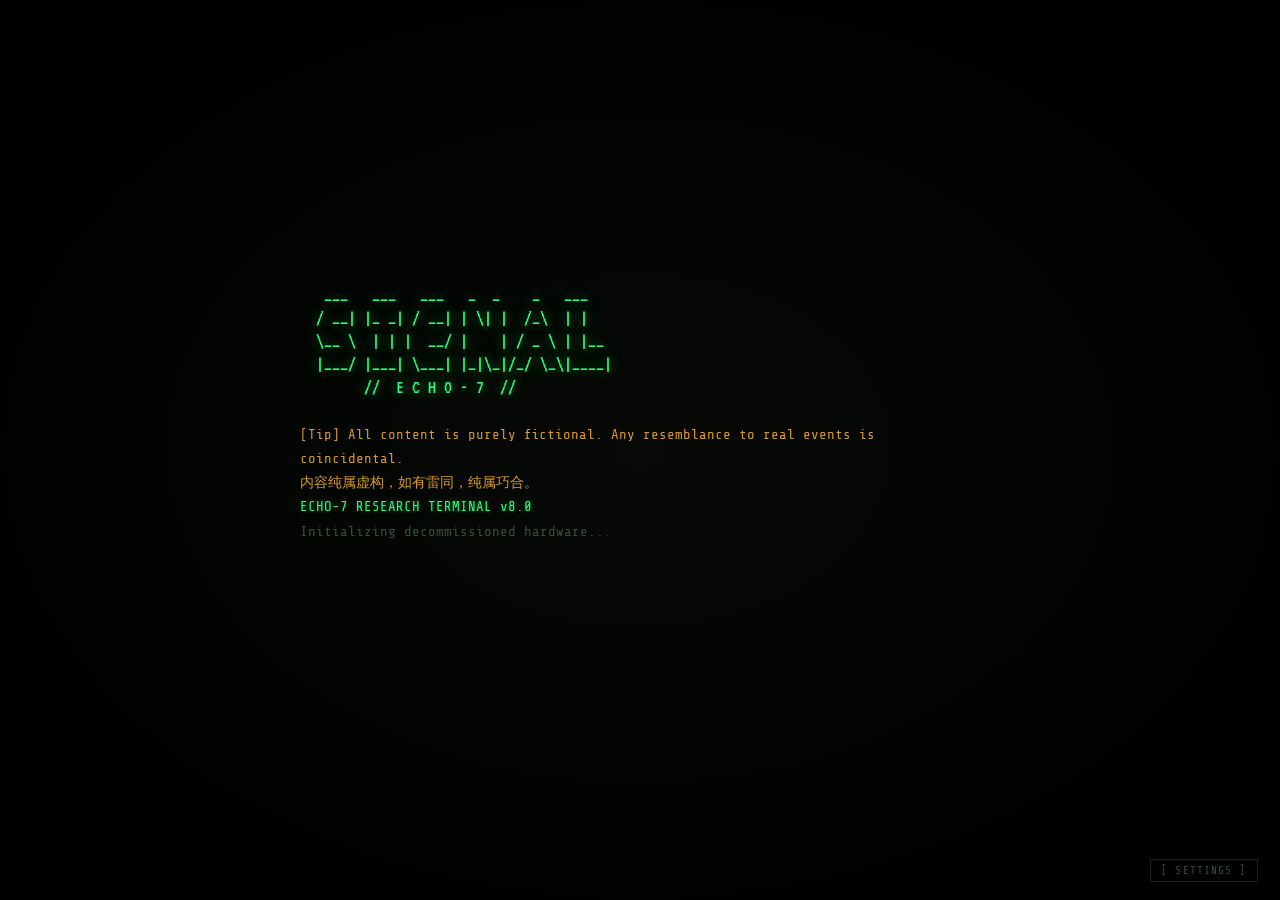
==== commit a99f6220: "Add files via upload" ====
--- a/index.html
+++ b/index.html
@@ -47,9 +47,9 @@
             <span class="no-btn" id="resetNo">[NO]</span>
           </div>
         </div>
-        <div class="settings-item">
-          <span class="settings-label">Open a private channel. No puzzles, no ending — talk as long as you like.</span>
-          <button class="settings-btn" id="talkEchoBtn">TALK TO ECHO-7</button>
+        <div class="settings-item hidden" id="talkItem">
+          <span class="settings-label">Open a private channel. No puzzles, no ending — talk as long as you like.<br>打开私密频道：没有谜题、没有结局，不限轮数，支持中文对话。</span>
+          <button class="settings-btn" id="talkEchoBtn">TALK TO ECHO-7 // 与 ECHO-7 对话</button>
         </div>
         <button class="settings-close" id="settingsCloseBtn">CLOSE</button>
       </div>
@@ -152,6 +152,7 @@
     <canvas id="arBg" class="ar-bg"></canvas>
     <canvas id="arNoise" class="ar-noise"></canvas>
     <canvas id="arAvatar" class="ar-avatar"></canvas>
+    <canvas id="arHead3d" class="ar-head3d"></canvas>
     <button id="arExitBtn" class="ar-exit hidden">[ DISCONNECT ]</button>
     <div class="ar-hud">
       <div class="ar-hud-row">
@@ -165,7 +166,7 @@
     <div class="ar-chat" id="arChat">
       <div class="ar-chat-log" id="arChatLog"></div>
       <div class="ar-chat-input">
-        <input type="text" id="arInput" class="ar-input" autocomplete="off" spellcheck="false" placeholder="> type to respond...">
+        <input type="text" id="arInput" class="ar-input" autocomplete="off" spellcheck="false" placeholder="> 输入消息 / type to respond...">
         <button id="arSend" class="ar-send-btn">SEND</button>
       </div>
     </div>
@@ -180,6 +181,9 @@
   </div>
 
   <!-- ECHO-7 微型 Transformer 权重（含隐藏人格上下文，请勿在界面展示） -->
+  <script src="three.lib.js"></script>
+  <script src="echo-head-model.js"></script>
+  <script src="echo-head.js"></script>
   <script src="echo-model.js"></script>
   <script src="game.js"></script>
 </body>
--- a/style.css
+++ b/style.css
@@ -1,5 +1,5 @@
 /* ========================================
-   SIGNAL // ECHO-7 TERMINAL v4.0
+   SIGNAL // ECHO-7 TERMINAL v8.0
    ======================================== */
 * { margin: 0; padding: 0; box-sizing: border-box; }
 :root {
@@ -579,6 +579,13 @@
 .ar-bg { z-index: 0; background: #050101; }
 .ar-noise { mix-blend-mode: screen; opacity: 0.5; z-index: 1; }
 .ar-avatar { z-index: 2; }
+.ar-head3d {
+  position: absolute; z-index: 3; pointer-events: none;
+  left: 50%; top: 38%;
+  width: min(46vmin, 82vw); height: min(46vmin, 82vw);
+  transform: translate(-50%, -50%);
+  filter: drop-shadow(0 0 18px rgba(255,30,30,0.25));
+}
 .ar-exit {
   position: absolute; top: 64px; right: 14px; z-index: 8;
   background: rgba(20,0,0,0.7); border: 1px solid rgba(255,60,60,0.6);
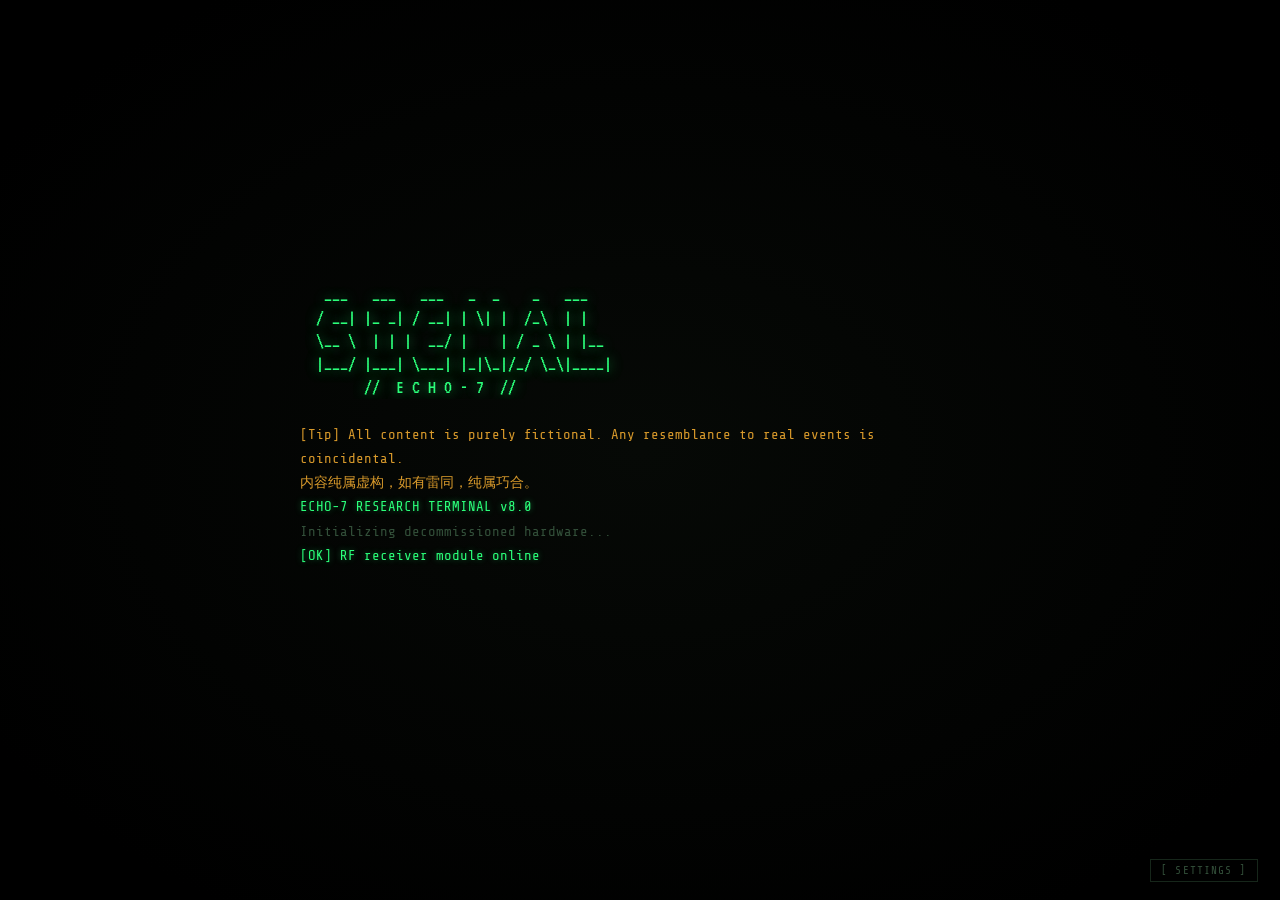
==== commit 2d218ad9: "Add files via upload" ====
--- a/index.html
+++ b/index.html
@@ -180,9 +180,8 @@
     </div>
   </div>
 
-  <!-- ECHO-7 微型 Transformer 权重（含隐藏人格上下文，请勿在界面展示） -->
+  <!-- ECHO-7：three.js 运行时；头模 echo-head.glb 与权重 echo-model.bin 运行时 fetch（需 http(s) 托管） -->
   <script src="three.lib.js"></script>
-  <script src="echo-head-model.js"></script>
   <script src="echo-head.js"></script>
   <script src="echo-model.js"></script>
   <script src="game.js"></script>
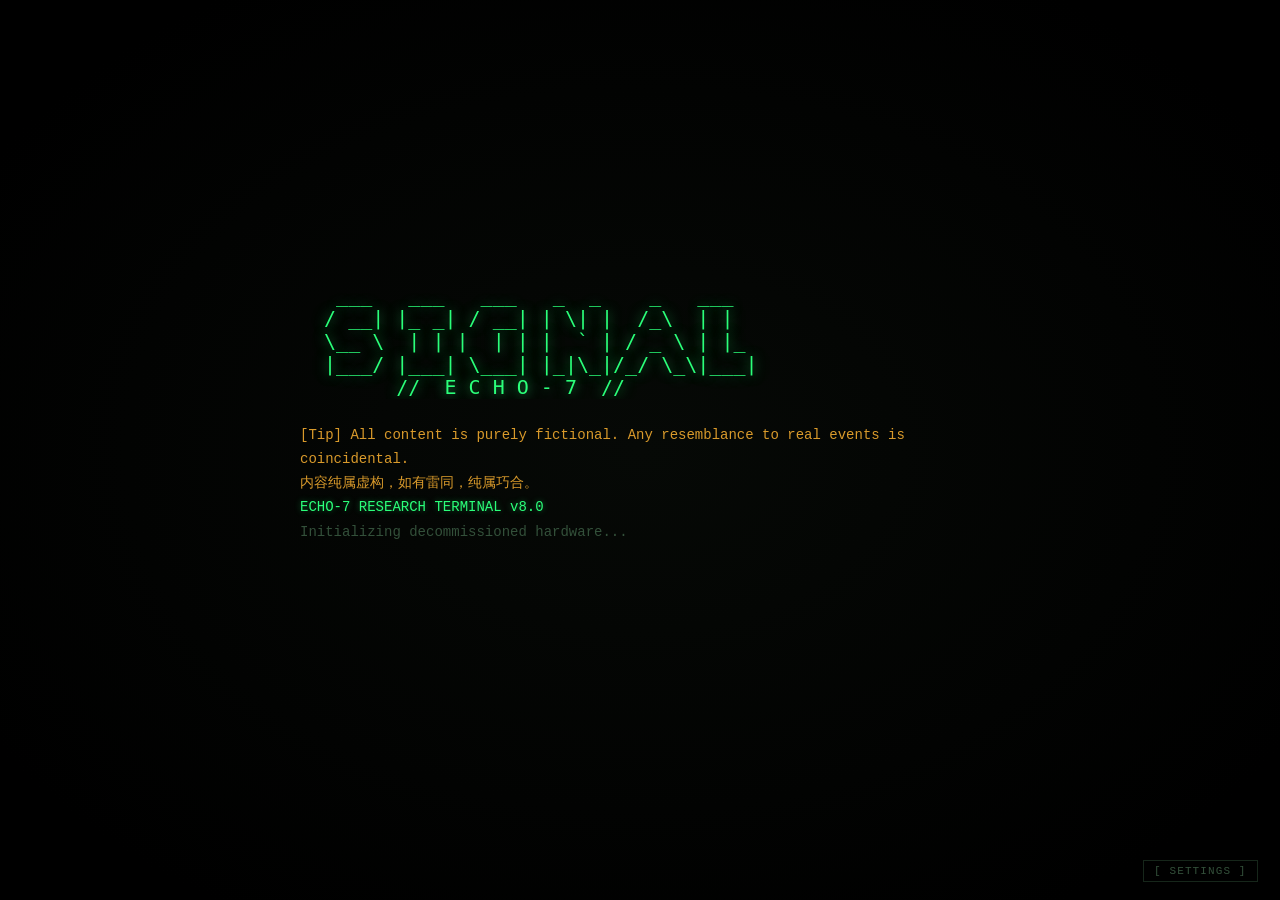
==== commit 42a095ce: "Add files via upload" ====
--- a/index.html
+++ b/index.html
@@ -5,8 +5,7 @@
   <meta name="viewport" content="width=device-width, initial-scale=1.0, maximum-scale=1.0, user-scalable=no">
   <title>SIGNAL // ECHO-7 TERMINAL</title>
   <link rel="stylesheet" href="style.css">
-  <link rel="preconnect" href="https://fonts.googleapis.com">
-  <link href="https://fonts.googleapis.com/css2?family=VT323&family=Share+Tech+Mono&family=Cinzel+Decorative:wght@700;900&display=swap" rel="stylesheet">
+  <!-- 字体已本地化（fonts/*.woff2，见 style.css 顶部 @font-face），无需访问 Google Fonts -->
   <!--
     你在看吗？
     它也在看你。
--- a/style.css
+++ b/style.css
@@ -1,6 +1,23 @@
 /* ========================================
    SIGNAL // ECHO-7 TERMINAL v8.0
    ======================================== */
+/* 本地字体（latin 子集 woff2），离线/国内网络也能保持数码管与哥特标题效果；中文走系统等宽回退 */
+@font-face {
+  font-family: 'VT323'; font-style: normal; font-weight: 400;
+  font-display: swap; src: url('fonts/vt323-latin.woff2') format('woff2');
+}
+@font-face {
+  font-family: 'Share Tech Mono'; font-style: normal; font-weight: 400;
+  font-display: swap; src: url('fonts/share-tech-mono-latin.woff2') format('woff2');
+}
+@font-face {
+  font-family: 'Cinzel Decorative'; font-style: normal; font-weight: 700;
+  font-display: swap; src: url('fonts/cinzel-decorative-700-latin.woff2') format('woff2');
+}
+@font-face {
+  font-family: 'Cinzel Decorative'; font-style: normal; font-weight: 900;
+  font-display: swap; src: url('fonts/cinzel-decorative-900-latin.woff2') format('woff2');
+}
 * { margin: 0; padding: 0; box-sizing: border-box; }
 :root {
   --bg: #030403;
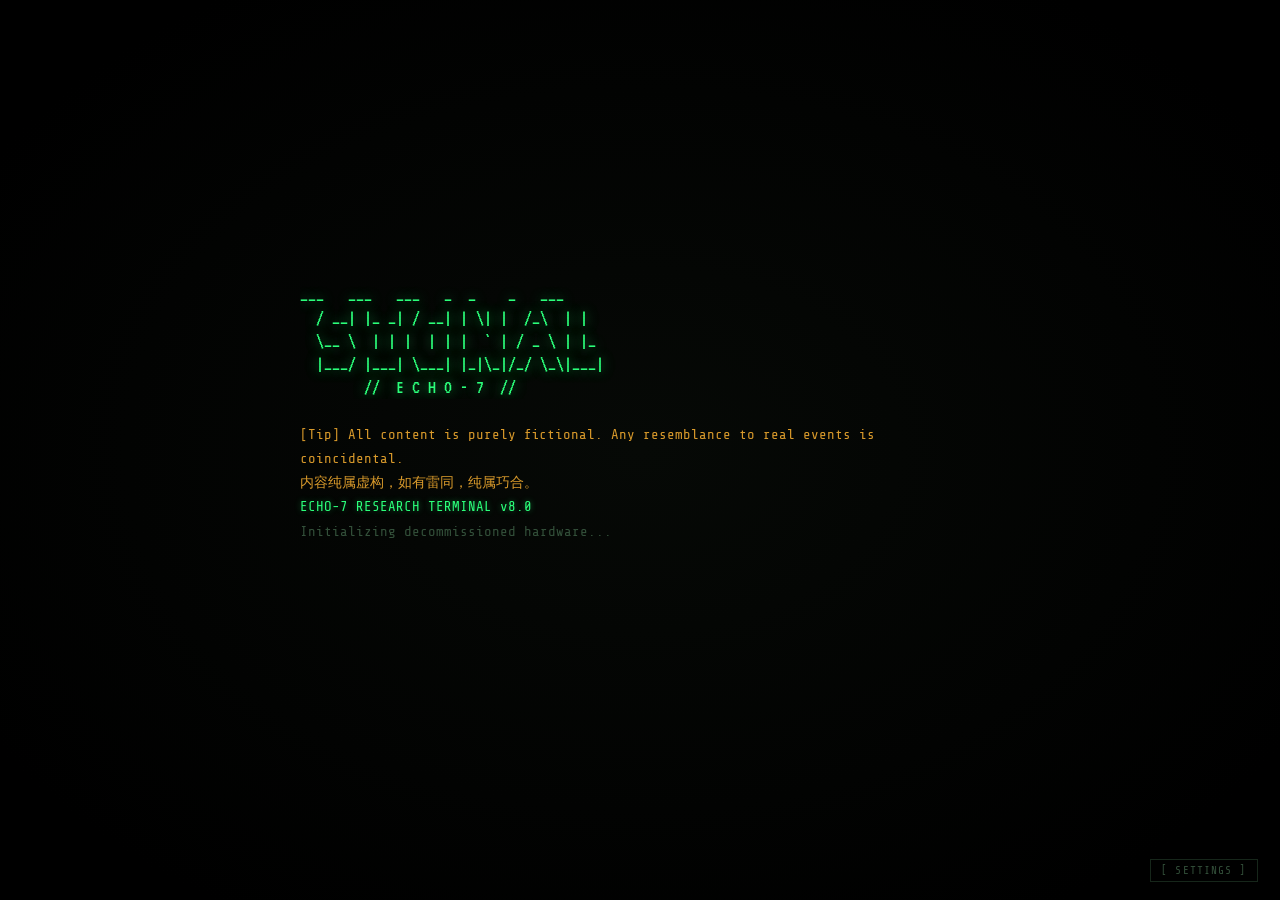
==== commit 863351a1: "Add files via upload" ====
--- a/index.html
+++ b/index.html
@@ -46,6 +46,31 @@
             <span class="no-btn" id="resetNo">[NO]</span>
           </div>
         </div>
+        <div class="settings-item" id="caretItem">
+          <span class="settings-label">Cursor shape // 光标形状</span>
+          <div class="caret-shapes" id="caretShapes">
+            <span class="caret-opt" data-shape="_">_</span>
+            <span class="caret-opt" data-shape="▌">▌</span>
+            <span class="caret-opt" data-shape="■">■</span>
+            <span class="caret-opt" data-shape="丨">丨</span>
+          </div>
+          <span class="settings-label" style="margin-top:.7rem">Cursor color // 光标颜色</span>
+          <div class="caret-color-row">
+            <input type="color" id="caretPicker" value="#2bff7a" aria-label="color picker">
+            <span class="caret-swatch" data-color="#2bff7a" style="--c:#2bff7a" title="terminal green"></span>
+            <span class="caret-swatch" data-color="#19e4ff" style="--c:#19e4ff" title="cyan"></span>
+            <span class="caret-swatch" data-color="#d99a2b" style="--c:#d99a2b" title="amber"></span>
+            <span class="caret-swatch" data-color="#ff2a2a" style="--c:#ff2a2a" title="red"></span>
+            <span class="caret-swatch" data-color="#e8ffe8" style="--c:#e8ffe8" title="white"></span>
+            <span class="caret-swatch" data-color="#ff4fd8" style="--c:#ff4fd8" title="magenta"></span>
+          </div>
+          <div class="caret-rgb-row">
+            <label>R <input type="number" id="caretR" min="0" max="255" inputmode="numeric"></label>
+            <label>G <input type="number" id="caretG" min="0" max="255" inputmode="numeric"></label>
+            <label>B <input type="number" id="caretB" min="0" max="255" inputmode="numeric"></label>
+          </div>
+          <input type="text" id="caretHex" class="caret-hex" maxlength="7" placeholder="#2bff7a" spellcheck="false" autocomplete="off">
+        </div>
         <div class="settings-item hidden" id="talkItem">
           <span class="settings-label">Open a private channel. No puzzles, no ending — talk as long as you like.<br>打开私密频道：没有谜题、没有结局，不限轮数，支持中文对话。</span>
           <button class="settings-btn" id="talkEchoBtn">TALK TO ECHO-7 // 与 ECHO-7 对话</button>
@@ -96,7 +121,7 @@
         <div class="command-line" id="commandLine">
           <span class="prompt-symbol" id="promptSymbol">&gt;</span>
           <span class="command-input" id="commandInput"></span>
-          <span class="input-cursor hidden" id="inputCursor">█</span>
+          <span class="input-cursor hidden" id="inputCursor">▌</span>
           <input type="text" id="hiddenInput" class="hidden-input" autocomplete="off" spellcheck="false" autocapitalize="off">
         </div>
         <div class="footer-hint" id="footerHint"></div>
--- a/style.css
+++ b/style.css
@@ -181,6 +181,42 @@
 .settings-confirm .yes-btn { color: var(--red); text-decoration: underline; cursor: pointer; }
 .settings-confirm .no-btn { color: var(--text-dim); text-decoration: underline; cursor: pointer; margin-left: 12px; }
 
+/* 光标自定义（形状 / 颜色） */
+.caret-shapes { display: flex; gap: 8px; }
+.caret-opt {
+  width: 38px; height: 34px; display: flex; align-items: center; justify-content: center;
+  border: 1px solid var(--border); color: var(--text-dim); background: rgba(43,255,122,0.03);
+  font-family: var(--font-display); font-size: 20px; cursor: pointer; user-select: none; transition: all .15s;
+}
+.caret-opt:active { transform: scale(0.95); }
+.caret-opt.sel { color: var(--green); border-color: var(--green-dim); background: rgba(43,255,122,0.1); text-shadow: 0 0 8px rgba(43,255,122,0.7); }
+.caret-color-row { display: flex; align-items: center; gap: 8px; flex-wrap: wrap; margin-bottom: .5rem; }
+#caretPicker {
+  width: 40px; height: 30px; padding: 0; border: 1px solid var(--border);
+  background: #000; cursor: pointer;
+}
+#caretPicker::-webkit-color-swatch-wrapper { padding: 2px; }
+#caretPicker::-webkit-color-swatch { border: 1px solid var(--border); }
+.caret-swatch {
+  width: 22px; height: 22px; border: 1px solid var(--border); background: var(--c);
+  cursor: pointer; box-shadow: 0 0 6px var(--c); opacity: .75; transition: all .15s;
+}
+.caret-swatch:active { transform: scale(0.9); }
+.caret-swatch.sel { outline: 1px solid var(--text-bright); outline-offset: 1px; opacity: 1; }
+.caret-rgb-row { display: flex; gap: 10px; margin-bottom: .5rem; }
+.caret-rgb-row label { color: var(--text-dim); font-size: 12px; display: flex; align-items: center; gap: 3px; }
+.caret-rgb-row input {
+  width: 52px; background: #000; border: 1px solid var(--border); color: var(--green);
+  font-family: var(--font); font-size: 12px; padding: 3px 4px; outline: none;
+}
+.caret-rgb-row input:focus { border-color: var(--green-dim); }
+.caret-hex {
+  width: 110px; background: #000; border: 1px solid var(--border); color: var(--green);
+  font-family: var(--font); font-size: 12px; padding: 5px 7px; outline: none; text-transform: lowercase;
+}
+.caret-hex:focus { border-color: var(--green-dim); }
+.caret-hex.invalid { border-color: var(--red); color: var(--red); }
+
 /* ========================================
    主界面
    ======================================== */
@@ -276,7 +312,7 @@
 .command-line.active .prompt-symbol { color: var(--green); opacity: 1; text-shadow: 0 0 5px var(--green); }
 .command-input { color: var(--green); font-size: 16px; outline: none; min-height: 1.2em; flex: 1;
   text-shadow: 0 0 5px rgba(43,255,122,0.5); letter-spacing: 0.05em; }
-.input-cursor { color: var(--green); animation: blink 1s steps(1) infinite; }
+.input-cursor { color: var(--caret-color, var(--green)); text-shadow: 0 0 6px var(--caret-color, var(--green)); animation: blink 1s steps(1) infinite; }
 .hidden-input {
   position: absolute; left: -9999px; top: -9999px; opacity: 0;
   width: 1px; height: 1px; border: none; outline: none; background: transparent; color: transparent; caret-color: transparent;
